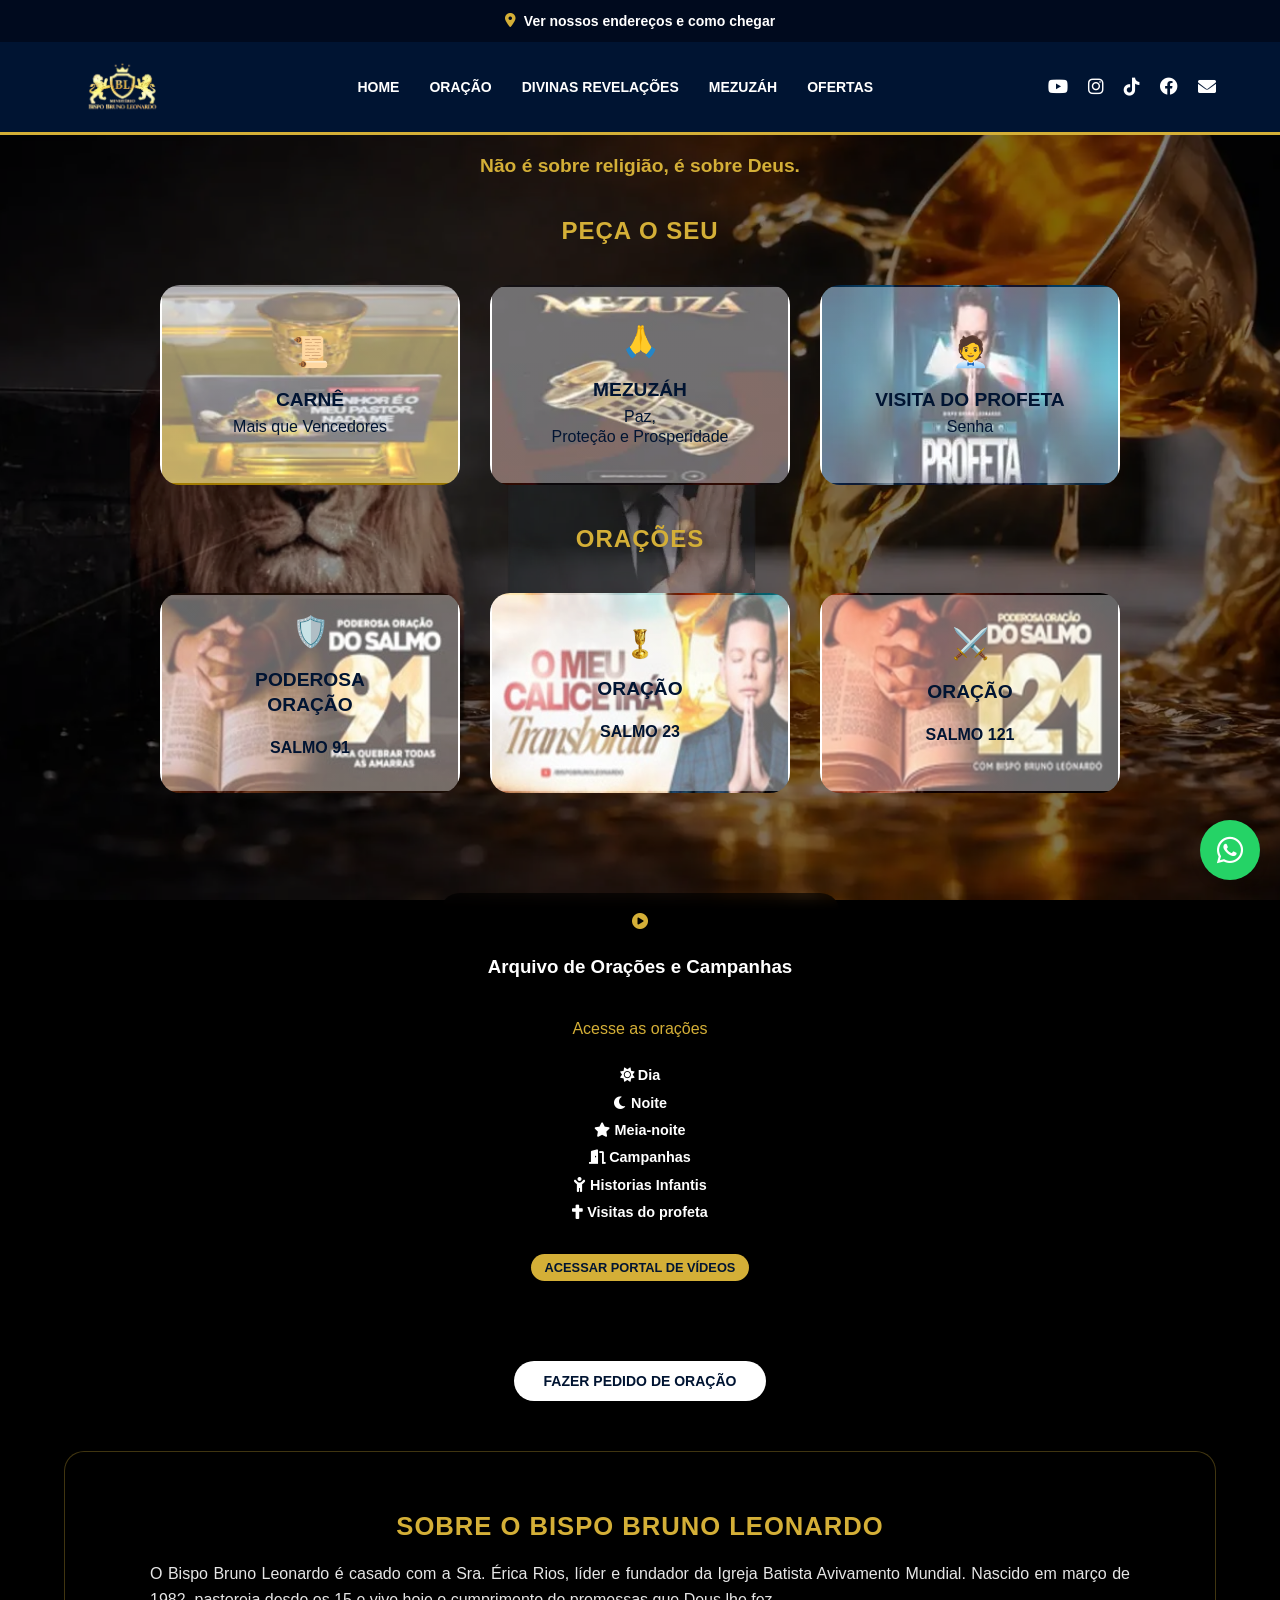
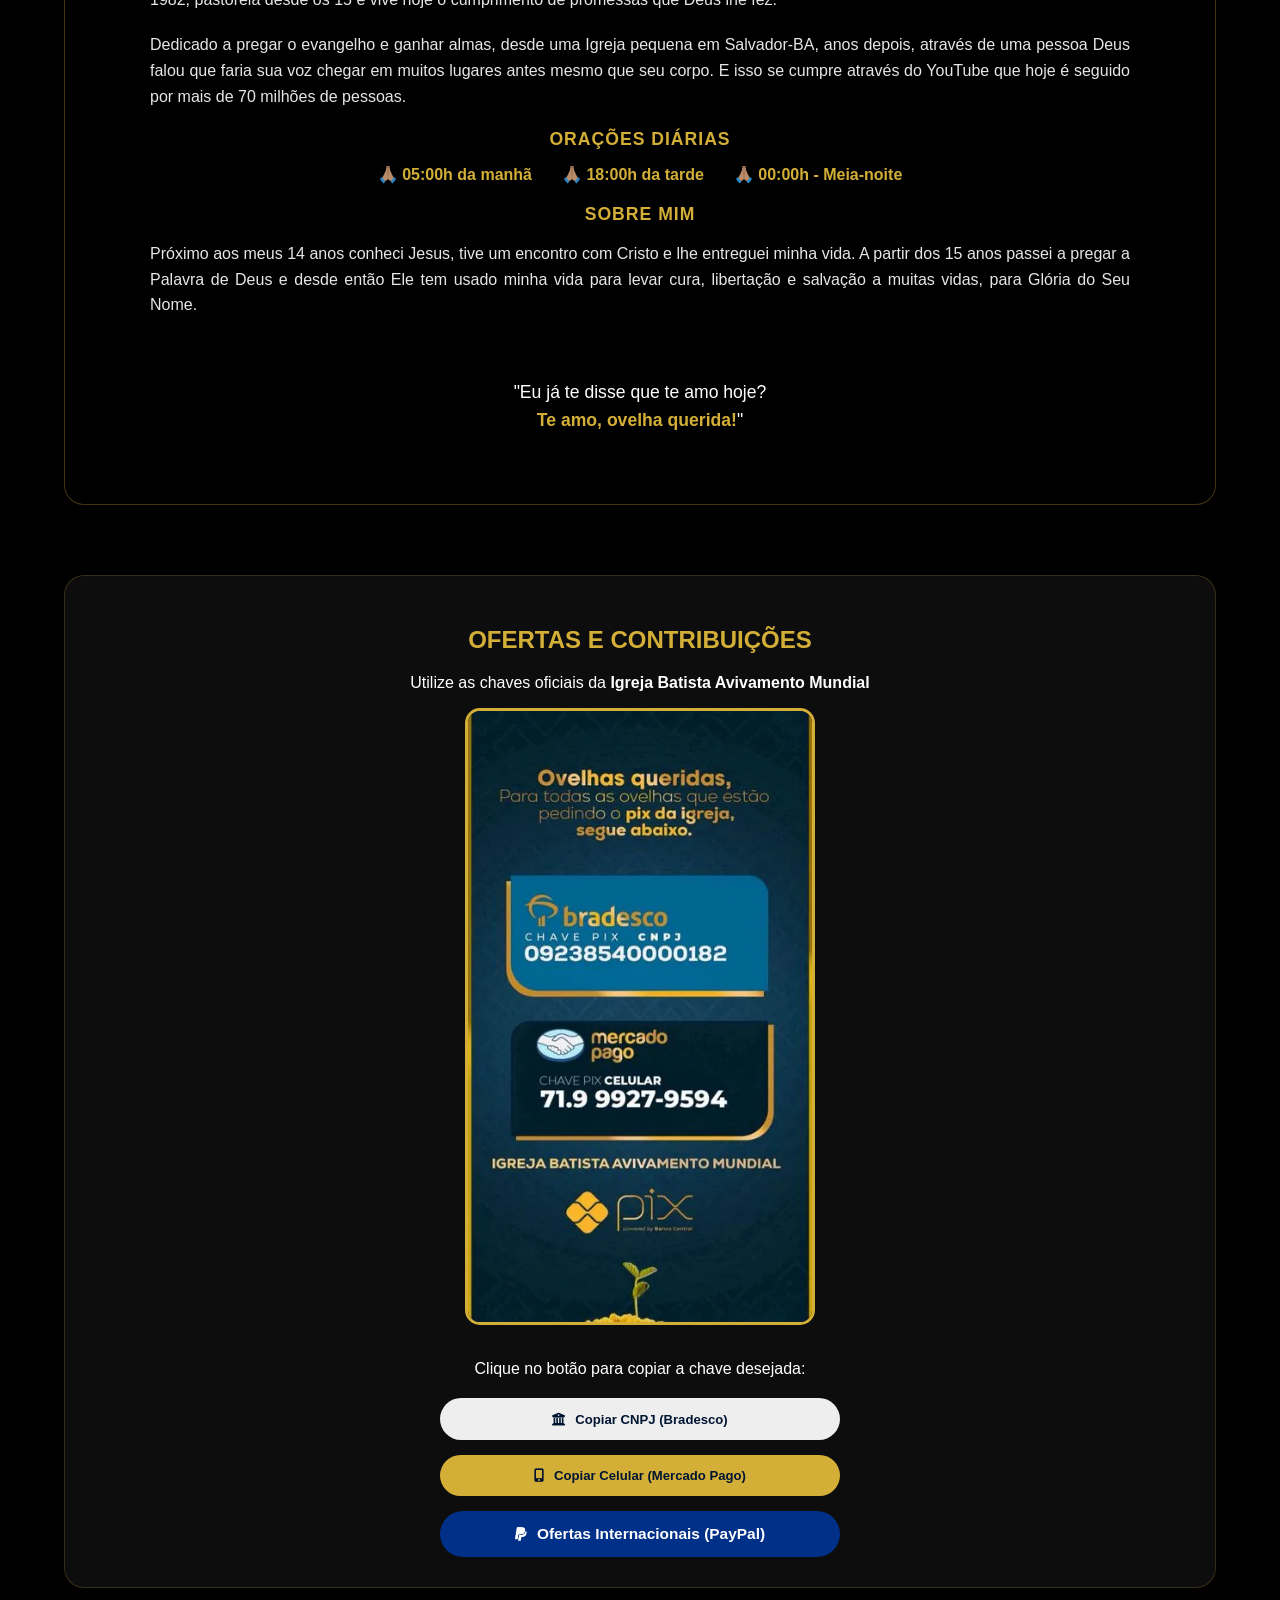
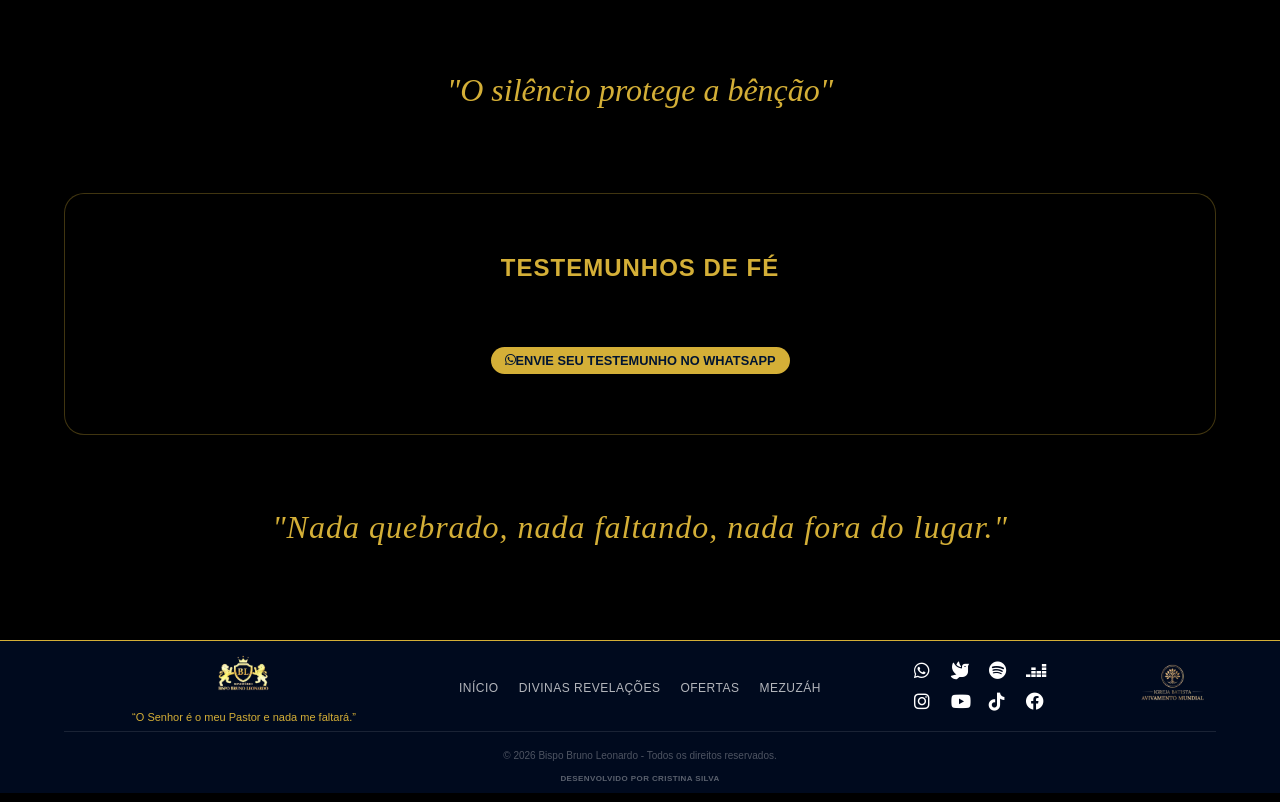
==== index.html @ 3fda7393 "Add files via upload" ====
<!DOCTYPE html>
<html lang="pt-br">

<head>
    <meta charset="UTF-8">
    <meta name="viewport" content="width=device-width, initial-scale=1.0">
    <title>Bispo Bruno Leonardo - Oficial</title>
    <link rel="stylesheet" href="https://cdnjs.cloudflare.com/ajax/libs/font-awesome/6.0.0/css/all.min.css">
    <link href="https://unpkg.com/aos@2.3.1/dist/aos.css" rel="stylesheet">
    <link rel="preload" href="assets/css/style.css" as="style">
    <link rel="stylesheet" href="assets/css/style.css">
    <link rel="stylesheet" href="assets/css/videos.css">
</head>

<body id="home">

    <img src="assets/img/personagens/bispo.webp" class="img-decorativa-1" fetchpriority="high"
        alt="Bispo Bruno Leonardo">
    <img src="assets/img/elements/leao.webp" class="img-decorativa-2" fetchpriority="high" alt="">

    <!-- Botão flutuante WhatsApp -->
    <a href="https://www.whatsapp.com/channel/0029VaEQqmN3QxS4B9lUTu3G" class="whatsapp-fixo" target="_blank"
        rel="noopener noreferrer" aria-label="Canal WhatsApp">
        <i class="fab fa-whatsapp"></i>
    </a>

    <div class="top-info-bar">
        <a href="sedes.html" class="link-sedes-mobile-only">
            <i class="fas fa-map-marker-alt" style="color: var(--dourado); margin-right: 8px;"></i>
            Ver nossos endereços e como chegar
        </a>
    </div>

    <header class="main-header">
        <div class="logo-container">
            <img src="assets/img/logo/logo.webp" alt="Logo Bispo Bruno Leonardo" class="logo">
        </div>
        <button class="menu-hamburger" aria-label="Abrir menu" onclick="toggleMenu()">
            <i class="fas fa-bars"></i>
        </button>

        <nav class="menu-topo" aria-label="Menu principal">
            <ul>
                <li><a href="#home">Home</a></li>
                <li><a href="https://www.youtube.com/@BispoBrunoLeonardo" target="_blank"
                        rel="noopener noreferrer">Oração</a></li>
                <li><a href="https://www.instagram.com/channel/AbYOYdaLseXoh32U/?igsh=MWFyNGV4aW5uZGgxdw=="
                        target="_blank" rel="noopener noreferrer">Divinas Revelações</a></li>
                <li><a href="https://osenhoremeupastor.com/" target="_blank" rel="noopener noreferrer">Mezuzáh</a></li>
                <li><a href="#pix">Ofertas</a></li>
            </ul>
        </nav>

        <aside class="redes-topo" aria-label="Redes sociais">
            <a href="https://www.youtube.com/@BispoBrunoLeonardo" target="_blank" rel="noopener noreferrer"
                title="YouTube"><i class="fab fa-youtube"></i></a>
            <a href="https://www.instagram.com/bispobrunoleonardo/" target="_blank" rel="noopener noreferrer"
                title="Instagram"><i class="fab fa-instagram"></i></a>
            <a href="https://www.tiktok.com/@bispobrunooriginal" target="_blank" rel="noopener noreferrer"
                title="TikTok"><i class="fab fa-tiktok"></i></a>
            <a href="https://www.facebook.com/bispobrunooficial" target="_blank" rel="noopener noreferrer"
                title="Facebook"><i class="fab fa-facebook"></i></a>
            <a href="mailto:contato@bispobrunoleonardo.com.br" title="E-mail"><i class="fas fa-envelope"></i></a>
        </aside>
    </header>

    <!-- OVERLAY DO MENU MOBILE -->
    <div class="menu-overlay" onclick="toggleMenu()"></div>

    <!-- MENU MOBILE -->
    <nav class="menu-mobile" aria-label="Menu mobile">
        <span class="fechar-menu" onclick="toggleMenu()">✕</span>

        <a href="#home" onclick="toggleMenu()">Home</a>
        <a href="https://www.youtube.com/@BispoBrunoLeonardo" onclick="toggleMenu()">Oração</a>
        <a href="https://www.instagram.com/channel/AbYOYdaLseXoh32U/?igsh=MWFyNGV4aW5uZGgxdw=="
            onclick="toggleMenu()">Divinas Revelações</a>
        <a href="https://osenhoremeupastor.com/" onclick="toggleMenu()">Mezuzáh</a>
        <a href="#pix" onclick="toggleMenu()">Ofertas</a>
    </nav>

    <main>


        <section class="hero-texto-principal">
            <p class="frase-missao">Não é sobre religião, é sobre Deus.</p>
        </section>


        <h2 class="titulo-secao" data-aos="fade-up">Peça o seu</h2>

        <section class="barra-recursos destaque-recursos">
            <a href="https://www.carnemaisquevencedores.com.br/" target="_blank" rel="noopener noreferrer"
                class="card-recurso card-carne" data-aos="fade-up" data-aos-delay="100">
                <span class="icon">📜</span>
                <div>
                    <h3 class="titulo-recurso">Carnê</h3>
                    <p>Mais que Vencedores</p>
                </div>
            </a>

            <a href="https://osenhoremeupastor.com/" target="_blank" rel="noopener noreferrer"
                class="card-recurso card-mezuzah" data-aos="fade-up" data-aos-delay="500">
                <span class="icon">🙏</span>
                <div>
                    <h3 class="titulo-recurso">Mezuzáh</h3>
                    <p>Paz, <br>Proteção e Prosperidade</p>
                </div>
            </a>

            <a href="#" id="card-profeta" data-status="breve"
                data-link="https://www.sympla.com.br/evento/visita-do-profeta-em-salvador-11jan/3261851"
                class="card-recurso card-profeta" data-aos="fade-up" data-aos-delay="500">
                <span class="icon">🧑‍💼</span>
                <div>
                    <h3 class="titulo-recurso">Visita do profeta</h3>
                    <p>Senha</p>
                </div>
            </a>

        </section>

        <h2 class="titulo-secao" data-aos="fade-up">Orações</h2>

        <section class="barra-recursos oracoes-recursos">
            <a href="https://youtu.be/uN27gloCbYs?si=KbqOpuJLhoFBpezr" target="_blank" rel="noopener noreferrer"
                class="card-recurso card-salmo" data-aos="fade-up" data-aos-delay="100">
                <span class="icon">🛡️</span>
                <div>
                    <h3 class="titulo-recurso">PODEROSA<br>ORAÇÃO</h3>
                    <h4 class="subtitulo-recurso">SALMO 91</h4>
                </div>
            </a>

            <a href="https://youtu.be/80fbdmLXxUk?si=WkNw3FQGO4FvY1aN" target="_blank" rel="noopener noreferrer"
                class="card-recurso card-salmo2" data-aos="fade-up" data-aos-delay="300">
                <span class="icon icon-calice"></span>
                <div>
                    <h3 class="titulo-recurso">ORAÇÃO</h3>
                    <h4 class="subtitulo-recurso">SALMO 23</h4>
                </div>
            </a>

            <a href="https://youtu.be/uKm18K1Z6A4?si=zD7F1UdUMrK9yrGS" target="_blank" rel="noopener noreferrer"
                class="card-recurso card-salmo3" data-aos="fade-up" data-aos-delay="500">
                <span class="icon">⚔️</span>
                <div>
                    <h3 class="titulo-recurso">ORAÇÃO</h3>
                    <h4 class="subtitulo-recurso">SALMO 121</h4>
                </div>
            </a>
        </section>

        <section class="chamada-videos">
            <div class="card-video-destaque">
                <i class="fas fa-play-circle"></i>
                <h3>Arquivo de Orações e Campanhas</h3>
                <p>Acesse as orações</p>
                <ul class="lista-oracoes-card">
                    <li><i class="fas fa-sun"></i> Dia </li>
                    <li><i class="fas fa-moon"></i> Noite</li>
                    <li><i class="fas fa-star"></i> Meia-noite</li>
                    <li><i class="fas fa-door-open"></i> Campanhas</li>
                    <li><i class="fas fa-child"></i> Historias Infantis</li>
                    <li><i class="fas fa-cross"></i> Visitas do profeta</li>
                </ul>

                <a href="videos.html" class="btn-acessar">Acessar Portal de Vídeos</a>
            </div>
        </section>

        <section class="pedido-oracao">
            <a href="oracao.html" class="btn-pedido">
                Fazer Pedido de Oração
            </a>
        </section>

        <section class="sobre-bispo">
            <div class="bloco-padrao">

                <h2 class="titulo-secao">Sobre o Bispo Bruno Leonardo</h2>

                <p>
                    O Bispo Bruno Leonardo é casado com a Sra. Érica Rios, líder e fundador
                    da Igreja Batista Avivamento Mundial. Nascido em março de 1982, pastoreia desde os 15
                    e vive hoje o cumprimento de promessas que Deus lhe fez.
                </p>

                <p>
                    Dedicado a pregar o evangelho e ganhar almas, desde uma Igreja pequena
                    em Salvador-BA, anos depois, através de uma pessoa Deus falou que faria
                    sua voz chegar em muitos lugares antes mesmo que seu corpo.
                    E isso se cumpre através do YouTube que hoje é seguido por mais de
                    70 milhões de pessoas. </p>

                <h3 class="subtitulo-secao">Orações Diárias</h3>

                <ul class="lista-oracoes">
                    <li>🙏🏽 05:00h da manhã</li>
                    <li>🙏🏽 18:00h da tarde</li>
                    <li>🙏🏽 00:00h - Meia-noite</li>
                </ul>

                <h3 class="subtitulo-secao">Sobre Mim</h3>

                <p>
                    Próximo aos meus 14 anos conheci Jesus, tive um encontro com Cristo e lhe entreguei minha vida.
                    A partir dos 15 anos passei a pregar a Palavra de Deus e desde então Ele tem usado minha vida para
                    levar cura, libertação e salvação a muitas
                    vidas, para Glória do Seu Nome.
                </p>

                <div class="frase-pastoral-simples">
                    "Eu já te disse que te amo hoje? <br>
                    <strong>Te amo, ovelha querida!</strong>"
                </div>

            </div>
        </section>

        <section id="pix" class="secao-pix-portal">
            <header class="pix-header">
                <h2>Ofertas e Contribuições</h2>
                <p>Utilize as chaves oficiais da <strong>Igreja Batista Avivamento Mundial</strong></p>
            </header>

            <figure class="img-pix-container">
                <img src="assets/img/informativos/chaves-pix.webp"
                    alt="Chaves Pix Oficiais da Igreja Batista Avivamento Mundial" class="img-pix">
            </figure>

            <div class="acoes-pix">
                <p class="instrucao">Clique no botão para copiar a chave desejada:</p>

                <div class="botoes-container">
                    <button class="btn-pix" data-chave="09238540000182">
                        <i class="fas fa-university"></i> Copiar CNPJ (Bradesco)
                    </button>

                    <button class="btn-pix gold" data-chave="71999279594">
                        <i class="fas fa-mobile-alt"></i> Copiar Celular (Mercado Pago)
                    </button>


                    <a href="https://www.paypal.com/cgi-bin/webscr?cmd=_s-xclick&hosted_button_id=J8RDYACX42DFE&source=url"
                        target="_blank" rel="noopener noreferrer" class="btn-pix paypal">
                        <i class="fab fa-paypal"></i> Ofertas Internacionais (PayPal)
                    </a>
                </div>
            </div>
        </section>

        <div class="frase-reflexao">
            <p>"O silêncio protege a bênção"</p>
        </div>

        <section class="testemunhos-section">
            <div class="testemunhos-container">
                <h2 class="titulo-secao" style="color: #D4AF37; margin-bottom: 30px;">Testemunhos de Fé</h2>

                <div class="btn-container-testemunho">
                    <a href="https://wa.me/5571999279594" target="_blank" rel="noopener noreferrer"
                        class="btn-acessar"><i class="fab fa-whatsapp"></i>
                        Envie seu Testemunho no WhatsApp
                    </a>
                </div>
            </div>
        </section>

    </main>

    <section class="frase-selamento">
        <div class="container-lema">
            <p>"Nada quebrado, nada faltando, nada fora do lugar."</p>
        </div>
    </section>

    <footer class="main-footer">
        <div class="footer-content">
            <div class="footer-logo">
                <img src="assets/img/logo/logo.webp" alt="Logo Bispo Bruno Leonardo">
                <p>“O Senhor é o meu Pastor e nada me faltará.”</p>
            </div>

            <nav class="footer-links" aria-label="Links de navegação">
                <h4>Navegação</h4>
                <ul>
                    <li><a href="#home">Início</a></li>
                    <li><a href="https://www.instagram.com/channel/AbYOYdaLseXoh32U/?igsh=MWFyNGV4aW5uZGgxdw=="
                            target="_blank" rel="noopener noreferrer">Divinas Revelações</a></li>
                    <li><a href="#pix">Ofertas</a></li>
                    <li><a href="https://osenhoremeupastor.com/" target="_blank" rel="noopener noreferrer">Mezuzáh</a>
                    </li>
                </ul>
            </nav>

            <aside class="footer-social" aria-label="Redes oficiais">
                <div class="social-icons">
                    <a href="https://www.whatsapp.com/channel/0029VaEQqmN3QxS4B9lUTu3G" target="_blank"
                        rel="noopener noreferrer"><i class="fab fa-whatsapp"></i></a>
                    <a href="https://www.instagram.com/channel/AbYOYdaLseXoh32U/?igsh=MWFyNGV4aW5uZGgxdw%3D%3D"
                        target="_blank" rel="noopener noreferrer"><i class="fas fa-dove"></i></a>
                    <a href="https://open.spotify.com/intl-pt/album/5lkcveFczKEisKflzeGx9W" target="_blank"
                        rel="noopener noreferrer"><i class="fab fa-spotify"></i></a>
                    <a href="https://www.deezer.com/br/album/169218122" target="_blank" rel="noopener noreferrer"><i
                            class="fab fa-deezer"></i></a>
                    <a href="https://www.instagram.com/bispobrunoleonardo/" target="_blank" rel="noopener noreferrer"><i
                            class="fab fa-instagram"></i></a>
                    <a href="https://www.youtube.com/@BispoBrunoLeonardo" target="_blank" rel="noopener noreferrer"><i
                            class="fab fa-youtube"></i></a>
                    <a href="https://www.tiktok.com/@bispobrunooriginal" target="_blank" rel="noopener noreferrer"><i
                            class="fab fa-tiktok"></i></a>
                    <a href="https://www.facebook.com/bispobrunooficial" target="_blank" rel="noopener noreferrer"><i
                            class="fab fa-facebook"></i></a>
                </div>
                <div class="footer-logo-igreja">
                    <img src="assets/img/logo/logo-igreja.webp" alt="Logo da Igreja">
                </div>
            </aside>
        </div>

        <div class="footer-bottom">
            <p>© 2026 Bispo Bruno Leonardo - Todos os direitos reservados.</p>
            <a href="https://wa.me/5512997205724?text=Olá%20Cristina,%20vi%20o%20seu%20trabalho%20no%20site%20do%20Bispo%20Bruno%20e%20gostaria%20de%20fazer%20um%20orçamento."
                class="assinatura-dev" target="_blank" rel="noopener noreferrer">
                Desenvolvido por Cristina Silva
            </a>
        </div>
    </footer>

    <script src="assets/js/script.js"></script>
    <script src="https://unpkg.com/aos@2.3.1/dist/aos.js"></script>
    <script>
        AOS.init({
            duration: 1000, // Velocidade da animação (1 segundo)
            once: true,     // Anima apenas a primeira vez que passas com o scroll
            offset: 200    // Começa a animação 200px antes do elemento aparecer
        });
    </script>
    <script>
        document.getElementById('card-profeta').addEventListener('click', function (e) {
            const status = this.getAttribute('data-status');
            const linkReal = this.getAttribute('data-link');

            if (status === "breve") {
                e.preventDefault(); // Bloqueia o link
                alert("Esta função estará disponível em breve!");
            } else {
                // Se estiver ativo, ele envia para o link do Sympla
                this.href = linkReal;
                this.target = "_blank";
            }
        });
    </script>
</body>

</html>
---- assets/css/style.css ----
/* ================
   1. RESET
   ================ */
*,
*::before,
*::after {
    box-sizing: border-box;
}

html,
body {
    width: 100%;
    overflow-x: hidden;
    margin: 0;
    padding: 0;
}

/* ================
   2. VARIÁVEIS
   ================ */

:root {
    --azul: #001432;
    --dourado: #D4AF37;
    --branco: #ffffff;
    --bg-transparente: rgba(255, 255, 255, 0.15);
}

/* ================
   3. BASE GLOBAL
   ================ */

body {
    font-family: 'Segoe UI', Tahoma, Geneva, Verdana, sans-serif;
    color: var(--branco);
    scroll-behavior: smooth;
    background-color: #000;
    position: relative;
}

body::before {
    content: "";
    position: fixed;
    inset: 0;

    background-image: linear-gradient(rgba(0, 0, 0, 0.5), rgba(0, 0, 0, 0.5)), url("../img/backgrounds/fundo-calicev.webp");
    background-repeat: no-repeat;
    background-size: cover;
    background-position: center;

    z-index: -2;
}


body>* {
    position: relative;
    z-index: 1;
}

/* ========================================
   4. COMPONENTES REUTILIZÁVEIS
======================================== */

/* Títulos */
.titulo-secao {
    text-align: center;
    margin: 60px 0 25px;
    font-size: 2rem;
    text-transform: uppercase;
    letter-spacing: 1px;
    color: var(--dourado);
    font-weight: bold;
}

.subtitulo-secao {
    color: var(--dourado);
    margin: 20px 0 10px;
    text-transform: uppercase;
    font-size: 1.1rem;
    letter-spacing: 1px;
    font-weight: bold;
}

/* Botões */
.btn-acessar {
    text-decoration: none !important;
    /* Remove o traço padrão de links */
    display: inline-block;
    background-color: var(--branco);
    /* Cor de fundo para parecer um botão */
    color: var(--azul);
    /* Cor do texto */
    padding: 12px 25px;
    border-radius: 50px;
    font-weight: bold;
    text-transform: uppercase;
    font-size: 14px;
    transition: 0.3s ease;
}

.btn-acessar:hover {
    background-color: var(--dourado);
    color: var(--branco);
    text-decoration: none !important;
    /* Garante que não apareça o traço no hover */
}

.btn-pedido {
    display: inline-block;
    background-color: var(--branco);
    color: var(--azul);
    padding: 12px 30px;
    border-radius: 50px;
    /* MUDANÇA: margin-top zero para o botão subir dentro da caixa */
    margin-top: 0;
    text-decoration: none;
    font-weight: bold;
    font-size: 14px;
    text-transform: uppercase;
    box-shadow: 0 4px 15px rgba(0, 0, 0, 0.3);
    transition: 0.3s;
}

.btn-pedido:hover {
    background-color: var(--dourado);
    color: white;
}


/* Blocos padrão */

.bloco-padrao {
    margin: 40px 5%;
    padding: 60px 5%;
    border-radius: 20px;
    box-sizing: border-box;
    padding-bottom: 20px !important;

    /* VISUAL */
    background: rgba(0, 0, 0, 0.7);
    backdrop-filter: blur(10px);
    -webkit-backdrop-filter: blur(10px);
    border: 1px solid rgba(212, 175, 55, 0.3);
    text-align: center;
}

.bloco-padrao p {
    font-size: 1rem;
    line-height: 1.6;
    color: rgba(255, 255, 255, 0.9);
    margin-bottom: 20px;
    max-width: 800px;
    margin-left: auto;
    margin-right: auto;
    text-align: justify;
    padding: 0 10px;
}

.bloco-padrao h2,
.bloco-padrao h3 {
    text-align: center;
    margin-bottom: 15px;
}


/* ==========================================================================
   4.1 COMPONENTES – CARDS
   ========================================================================== */


/* BASE DO CARD */

.card-recurso {
    background: var(--branco);
    padding: 20px;
    border-radius: 20px;
    display: flex;
    flex-direction: column;
    align-items: center;
    justify-content: center;
    text-align: center;
    gap: 8px;
    text-decoration: none;
    color: var(--azul);
    box-shadow: none;
    transition: transform 0.4s ease, box-shadow 0.4s ease, border-color 0.4s ease;
    will-change: transform;
    width: 100%;
    max-width: 300px;
    aspect-ratio: 6 /4;
    height: auto;
    background-size: cover;
    background-repeat: no-repeat;
    background-position: center;
    box-sizing: border-box;
    overflow: hidden;
    border: 2px solid transparent;
    outline: none;


}

.card-video-destaque {
    width: 100%;
    max-width: 400px;
    aspect-ratio: 6 / 4;
    display: flex;
    flex-direction: column;
    justify-content: center;
    align-items: center;
    text-align: center;

    border-radius: 20px;
    padding: 30px;
    gap: 15px;

    background: rgba(0, 0, 0, 0.6);
    /* fundo escuro padrão */
    backdrop-filter: blur(6px);
    /* efeito vidro opcional */

    color: #ffffff;
    transition: 0.4s ease;

}


/* ELEMENTOS INTERNOS */

.card-recurso h3,
.card-recurso p,
.card-recurso span {
    color: inherit;
    margin: 4px 0;
    line-height: 1.3;
}

.card-recurso h3 {
    font-size: 1.2rem;
    text-transform: uppercase;
}

.card-recurso .icon {
    font-size: 30px;
    margin-bottom: 5px;
    display: block;
    transition: 0.3s;
}

/* Ícone Cálice personalizado */
.card-recurso .icon-calice {
    display: inline-block;
    width: 32px;
    height: 32px;
    background-image: url("../img/elements/calice-emoji.webp");
    background-size: contain;
    background-repeat: no-repeat;
    background-position: center;
}

/* ESTADO */

.card-recurso:hover {
    transform: translateY(-12px) scale(1.02);
    box-shadow: 0 15px 30px rgba(0, 0, 0, 0.5);
    color: #ffffff !important;
    border-color: var(--dourado) !important;

}

.card-recurso:hover .icon {
    transform: scale(1.2);
    filter: drop-shadow(0 0 8px var(--dourado));
}

.card-video-destaque:hover {
    transform: translateY(-10px);
    box-shadow: 0 15px 30px rgba(0, 0, 0, 0.5);

    background-image:
        linear-gradient(rgba(0, 20, 50, 0.8), rgba(0, 20, 50, 0.8)),
        url("../img/backgrounds/fundo-video.webp");

    color: #fff;
}

/* MODIFICADORES (VARIAÇÕES DO CARD) */

.card-carne {
    background-image: linear-gradient(rgba(255, 255, 255, 0.4), rgba(255, 255, 255, 0.4)),
        url('../img/backgrounds/fundo-carne.webp');
}

.card-mezuzah {
    background-image: linear-gradient(rgba(255, 255, 255, 0.4), rgba(255, 255, 255, 0.4)),
        url('../img/backgrounds/fundo-mezuzah.webp');
}

.card-profeta {
    background-image: linear-gradient(rgba(255, 255, 255, 0.4), rgba(255, 255, 255, 0.4)),
        url('../img/backgrounds/fundo-profeta.webp');
}

.card-salmo {
    background-image: linear-gradient(rgba(255, 255, 255, 0.4), rgba(255, 255, 255, 0.4)),
        url('../img/backgrounds/fundo-salmo.webp');
}

.card-salmo2 {
    background-image: linear-gradient(rgba(255, 255, 255, 0.4), rgba(255, 255, 255, 0.4)), url('../img/backgrounds/fundo-salmo2.webp');
}

.card-salmo3 {
    background-image: linear-gradient(rgba(255, 255, 255, 0.4), rgba(255, 255, 255, 0.4)), url('../img/backgrounds/fundo-salmo3.webp');
}

/* MODIFICADORES NO HOVER */

/* Troca de fundo para Azul Escuro no Hover (Mantendo seu efeito) */
.card-carne:hover {
    background-image: linear-gradient(rgba(0, 20, 50, 0.8), rgba(0, 20, 50, 0.8)),
        url('../img/backgrounds/fundo-carne.webp');
}

.card-mezuzah:hover {
    background-image: linear-gradient(rgba(0, 20, 50, 0.8), rgba(0, 20, 50, 0.8)),
        url('../img/backgrounds/fundo-mezuzah.webp');
}

.card-profeta:hover {
    background-image: linear-gradient(rgba(0, 20, 50, 0.8), rgba(0, 20, 50, 0.8)),
        url('../img/backgrounds/fundo-profeta.webp');
}

.card-salmo:hover {
    background-image: linear-gradient(rgba(0, 20, 50, 0.8), rgba(0, 20, 50, 0.8)),
        url('../img/backgrounds/fundo-salmo.webp');
}

.card-salmo2:hover {
    background-image: linear-gradient(rgba(0, 20, 50, 0.8), rgba(0, 20, 50, 0.8)),
        url('../img/backgrounds/fundo-salmo2.webp');
}

.card-salmo3:hover {
    background-image: linear-gradient(rgba(0, 20, 50, 0.8), rgba(0, 20, 50, 0.8)),
        url('../img/backgrounds/fundo-salmo3.webp');
}


/* ========================
   5.SEÇÕES
   ======================== */

/* ========================
   5.1 HEADER
   ======================== */

.main-header {
    background-color: var(--azul);
    display: flex;
    flex-direction: column;
    /* coluna no mobile */
    align-items: center;
    gap: 12px;
    padding: 15px;
    border-bottom: 3px solid var(--dourado);
    position: sticky;
    top: 0;
    z-index: 1000;
    width: 100%;
}

.top-info-bar {
    background-color: #000A1E !important;
    padding: 8px 5%;
    display: flex;
    flex-direction: column;
    /* Mobile primeiro */
    align-items: center;
    width: 100%;
}

.info-item {
    display: flex;
    align-items: center;
    /* Alinha ícone e texto na mesma linha */
    justify-content: center;
    width: 100%;
    margin: 0 !important;
}

.info-item i {
    color: #D4AF37;
    margin-right: 8px;
    font-size: 14px;
    flex-shrink: 0;
}


/* Estilo dos links de endereço */
.map-link {
    color: var(--branco);
    text-decoration: none;
    transition: color 0.3s;
}

.map-link:hover {
    color: var(--dourado);
    text-decoration: underline;
}

/* ================= MENU HAMBURGER ================= */

.menu-hamburger {
    display: block;
    font-size: 26px;
    color: var(--branco);
    cursor: pointer;
    padding: 6px 12px;
    border: 1px solid var(--dourado);
    border-radius: 6px;
    background: none;
    outline: none;
}

/* Esconde o menu padrão no mobile */
.menu-topo {
    position: absolute;
    top: 100%;
    left: 0;
    width: 100%;
    background: var(--branco);
    display: none;
    flex-direction: column;
    padding: 20px 0;
    box-shadow: 0 8px 20px rgba(0, 0, 0, 0.1);
}

/* Quando ativo */
.menu-topo.ativo {
    display: flex;
}

.menu-topo ul {
    display: flex;
    flex-direction: column;
    justify-content: center;
    gap: 15px;
    list-style: none;
    /* remove os pontinhos */
    margin: 0;
    padding: 0;
}


/* Corrigido para garantir visibilidade do menu no fundo escuro */
.menu-topo ul li a {
    color: var(--branco) !important;
    text-decoration: none;
    font-weight: bold;
    font-size: 14px;
    text-transform: uppercase;
    transition: 0.3s;
}

.menu-topo ul li a:hover {
    color: var(--dourado) !important;
}



/* Menu Mobile */

.menu-mobile {
    position: fixed;
    top: 0;
    left: -260px;
    width: 260px;
    height: auto;
    max-height: 80vh;
    border-bottom-right-radius: 12px;
    background: var(--azul);
    display: flex;
    flex-direction: column;
    padding: 30px 20px;
    gap: 20px;
    transition: left 0.4s ease;
    z-index: 2000;
}

.menu-mobile a {
    color: var(--branco);
    text-decoration: none;
    font-size: 18px;
    line-height: 2;

}

.menu-mobile.ativo {
    left: 0;
}

.menu-overlay {
    position: fixed;
    inset: 0;
    background: rgba(0, 0, 0, 0.5);
    opacity: 0;
    visibility: hidden;
    transition: 0.3s ease;
    z-index: 1500;
    pointer-events: none;
}

.menu-overlay.ativo {
    opacity: 1;
    visibility: visible;
    pointer-events: auto;
}

/* Redes Sociais do Topo */
.logo-container {
    text-align: center;
}

.redes-topo {
    display: flex;
    gap: 32px;

}


.redes-topo a {
    color: var(--branco) !important;
    font-size: 18px;
    transition: 0.3s;
    text-decoration: none;
}

.redes-topo a:hover {
    color: var(--dourado) !important;
    transform: scale(1.2);
}

.redes-topo i {
    font-size: 30px;
    /* aumenta tamanho */
    color: #ffffff;
    /* ajuste se precisar */
    transition: 0.3s ease;
}

.frase-missao {
    text-align: center;
    font-size: 1.2rem;
    margin-top: 20px;
    color: var(--dourado);
    font-weight: bold;
}


.logo {
    height: 80px;
    width: auto;
    display: block;
}

/* ========================
   5.2 HERO
   ======================== */

.hero-portal {
    min-height: 70vh;
    display: flex;
    justify-content: center;
    align-items: center;
    padding: 80px 5% 20px;
}

/* ========================
   5.3 BARRA DE RECURSOS
   ======================== */

.barra-recursos {
    display: flex;
    flex-direction: column;
    /* Mobile primeiro */
    align-items: center;
    gap: 20px;
    margin: 40px auto;
    padding: 0 15px;
    width: 100%;
}

/* ========================
   5.4 VÍDEOS
   ======================== */

.chamada-videos {
    display: flex;
    justify-content: center;
    align-items: center;
    padding: 60px 5%;
}

.chamada-videos .card-video-destaque {
    justify-content: flex-start;
    /* tira centralização vertical */
    gap: 8px;
    /* diminui espaço interno */
    padding-top: 20px;
    padding-bottom: 20px;
}

.card-video-destaque .lista-oracoes-card {
    list-style: none;
    padding: 0;
    margin: 5px 0 10px;
    display: flex;
    flex-direction: column;
    align-items: center;
    gap: 10px;
}

.card-video-destaque .lista-oracoes-card li {
    font-weight: bold;
    font-size: 0.9rem;
    color: var(--branco);
    line-height: 1.2;
}

.card-video-destaque i.fas.fa-play-circle {
    color: var(--dourado) !important;
}

.card-video-destaque p {
    color: var(--dourado) !important;
}



/* ========================
   5.5 ORAÇÃO
   ======================== */

.pedido-oracao {
    display: flex;
    justify-content: center;
    padding-bottom: 10px;
}

.oracao {
    width: 100%;
    max-width: 500px;
    display: flex;
    flex-direction: column;
    align-items: center;
    gap: 15px;
    background: rgba(255, 255, 255, 0.08);
    padding: 20px;
    border-radius: 20px;
    backdrop-filter: blur(5px);
    -webkit-backdrop-filter: blur(5px);
}

.lista-oracoes {
    list-style: none;
    padding: 0;
    margin: 10px 0 20px;
    display: flex;
    flex-direction: column;
    /* No celular fica um embaixo do outro */
    align-items: center;
    /* Centraliza os itens */
    gap: 15px;
}

.lista-oracoes li {
    font-weight: bold;
    font-size: 1rem;
    /* Aumentei levemente para ler melhor */
    color: var(--dourado);
    display: flex;
    align-items: center;
    gap: 8px;
    /* Espaço entre o emoji 🙏🏽 e o texto */
}


/* ========================
   5.6 SOBRE
   ======================== */

.sobre-bispo {

    padding: 0 0 10px 0 !important;
    background: transparent !important;
}

.sobre-bispo .titulo-secao {
    font-size: 1.6rem;
    margin-top: 0;
    margin-bottom: 20px;
    color: var(--dourado);
}


.frase-pastoral-simples {
    text-align: center;
    color: var(--branco);
    /* Ajuste a cor se desejar */
    font-size: 1.1rem;
    line-height: 1.6;
    margin: 30px auto 10px auto;
    padding: 0 20px;
    max-width: 400px;
}

.frase-pastoral-simples strong {
    color: var(--dourado);
}

/*========================================
   5.6.1 FRASE REFLEXÃO - AJUSTE FINAL
======================================== */

.frase-reflexao {
    width: 100%;
    display: flex;
    justify-content: center;
    align-items: center;
    padding-bottom: 30px;
    margin: 0 !important;
    clear: both;
}

.frase-reflexao p {
    font-family: 'Georgia', serif;
    font-style: italic;
    font-size: clamp(1.4rem, 5vw, 2.2rem);
    color: var(--dourado) !important;
    text-shadow: 2px 2px 12px rgba(0, 0, 0, 1);

    text-align: center;
    margin: 0 auto !important;
    max-width: 900px;
    line-height: 1.4;
    width: 90%;
}


/* ========================
   5.7 PIX
   ======================== */

.secao-pix-portal {
    padding: 60px 5%;
    background: rgba(255, 255, 255, 0.05);
    backdrop-filter: blur(10px);
    text-align: center;
    border-radius: 20px;
    margin: 40px 5%;
    border: 1px solid rgba(212, 175, 55, 0.2);
}

.pix-header h2 {
    color: var(--dourado);
    text-transform: uppercase;

}

.img-pix {
    width: 100%;
    max-width: 300px;
    border-radius: 15px;
    border: 3px solid var(--dourado);
    margin-bottom: 15px;
}

.botoes-container {
    display: flex;
    flex-direction: column;
    gap: 15px;
    align-items: center;
    margin-top: 20px;
}

.btn-pix {
    width: 100%;
    max-width: 400px;
    padding: 15px;
    border-radius: 50px;
    border: none;
    font-weight: bold;
    cursor: pointer;
    transition: 0.3s;
    display: flex;
    align-items: center;
    justify-content: center;
    gap: 10px;
    text-decoration: none;
}

.btn-pix {
    background: #eee;
    color: var(--azul);
}

.btn-pix.gold {
    background: var(--dourado);
    color: var(--azul);
}

.btn-pix.paypal {
    background: #003087;
    color: #ffffff;
    text-decoration: none;
    display: flex;
}

.btn-pix.sucesso {
    background: #28a745 !important;
    color: white !important;
}

/* EFEITO HOVER GERAL PARA OS BOTÕES PIX */
.btn-pix {
    transition: all 0.3s ease !important;
    /* Suaviza a troca de cor e movimento */
}

.btn-pix:hover {
    background-color: var(--azul) !important;
    color: var(--branco) !important;
    transform: translateY(-3px);
    border: 1px solid var(--dourado) !important;
    box-shadow: 0 10px 20px rgba(212, 175, 55, 0.4);
}

/* Hover no botão Dourado (Fica mais brilhante ou inverte) */
.btn-pix.gold:hover {
    background-color: var(--azul) !important;
    color: var(--branco) !important;
    border: 1px solid var(--dourado) !important;
    box-shadow: 0 10px 20px rgba(212, 175, 55, 0.4);
}

.btn-pix.paypal:hover {
    background-color: #0045c4 !important;
    /* Um azul PayPal mais vivo */
    transform: translateY(-3px);
    border: 1px solid var(--dourado) !important;
    box-shadow: 0 10px 20px rgba(212, 175, 55, 0.4);
}

/* Efeito de "Clique" (Active) para todos */
.btn-pix:active {
    transform: translateY(-1px);
}

/* ========================
   5.8 TESTEMUNHOS
   ======================== */

.testemunhos-section {
    clear: both;
    padding: 40px 0 !important;
    /* Espaço entre as seções */
    background: transparent !important;
}

.testemunhos-container {
    background: rgba(0, 0, 0, 0.7) !important;
    backdrop-filter: blur(10px);
    -webkit-backdrop-filter: blur(10px);
    border: 1px solid rgba(212, 175, 55, 0.3) !important;
    border-radius: 20px !important;

    /* Largura igual ao PIX */
    margin: 40px 5% !important;
    padding: 60px 5% !important;
    width: auto !important;
    box-sizing: border-box !important;

    /* Organiza o Título e o Botão em coluna */
    display: flex !important;
    flex-direction: column !important;
    /* Faz um ficar embaixo do outro */
    align-items: center !important;
    /* Centraliza horizontalmente */
    justify-content: center !important;
    text-align: center;
}

/* Ajuste opcional para o título não ficar colado no botão */
.testemunhos-container .titulo-secao {
    margin-top: 0 !important;
    margin-bottom: 25px !important;
}

/* Centralização do botão de testemunho */
.btn-container-testemunho {
    width: 100%;
    display: flex;
    justify-content: center;
    margin-top: 30px;
}

/* Efeito para o botão Acessar dentro da seção de Testemunhos */
.btn-container-testemunho .btn-acessar:hover {
    background-color: var(--dourado) !important;
    color: var(--branco) !important;
    transform: translateY(-3px);
    box-shadow: 0 8px 15px rgba(212, 175, 55, 0.3);
}

/* ----------------------------------------
   5.8.1 SEÇÃO LEMA
---------------------------------------- */

.container-lema {
    text-align: center;
    padding: 40px 20px 20px 20px;
}

.container-lema p {
    max-width: 750px;
    margin: 0 auto;
    color: var(--dourado) !important;
    font-style: italic;
    line-height: 1.6;
    font-weight: 500;
    font-size: clamp(1.5rem, 6vw, 3rem);
    font-family: 'Georgia', serif;
}

/* ========================
   5.9 FOOTER
   ======================== */

.main-footer {
    background: #000a1e !important;
    /* Cor sólida para evitar transparências no final */
    padding: 10px 5% !important;
    /* Reduzido de 20px para 10px */
    margin-top: 50px;
    border-top: 1px solid var(--dourado);
    width: 100%;
}

.footer-logo img {
    height: 45px;
}

.footer-logo p {
    font-size: 11px;
    color: var(--dourado);
    margin: 5px 0 0;
}

/* Navegação em linha */
.footer-links h4 {
    display: none;
}

.footer-links ul {
    padding: 0;
    list-style: none;
    display: flex;
    justify-content: center;
    gap: 15px;
    margin: 0;
}

.footer-links a {
    color: rgba(255, 255, 255, 0.7);
    text-decoration: none;
    font-size: 13px;
    transition: 0.3s;
}

.footer-links a:hover {
    color: var(--dourado);
}

/* Redes Sociais 4x4 */
.footer-social h4 {
    display: none;
}

.social-icons {
    display: grid;
    grid-template-columns: repeat(4, 1fr);
    gap: 10px;
    width: 140px;
    margin: 0 auto;
}

.social-icons a {
    color: var(--branco);
    font-size: 18px;
    transition: 0.3s;
}

/* Cores das Redes no Hover */
.social-icons a:hover .fa-whatsapp {
    color: #25D366;
}

.social-icons a:hover .fa-youtube {
    color: #FF0000;
}

.social-icons a:hover .fa-tiktok {
    color: #362b2b;
}

.social-icons a:hover .fa-instagram {
    color: #E1306C;
}

.social-icons a:hover .fa-facebook {
    color: #1877F2;
}

.social-icons a:hover .fa-spotify {
    color: #1DB954;
}

.social-icons a:hover .fa-deezer {
    color: #ef5464;
}

.footer-bottom {
    text-align: center;
    margin-top: 15px;
    padding-top: 10px;
    border-top: 1px solid rgba(255, 255, 255, 0.1);
    font-size: 10px;
    color: #ffffff4d;
}

.footer-social {
    display: flex;
    align-items: center;
    justify-content: flex-end;
    gap: 18px;
}

/* Logo da igreja no rodapé */
.footer-logo-igreja img {
    height: 75px;
}


.assinatura-dev {
    display: inline-block;
    margin-top: 4px;
    font-size: 8px;
    /* menor */
    letter-spacing: 0.4px;
    /* menos espaçado */
    text-transform: uppercase;
    text-decoration: none;
    color: var(--branco);
    opacity: 0.35;
    font-weight: 600;
    /* mais leve que bold */
    line-height: 0.95;
    transition: all 0.3s ease;
}


.assinatura-dev:hover {
    opacity: 0.7;
    /* Revela a assinatura ao passar o mouse */
    color: var(--dourado) !important;
    transform: scale(1.05);
    /* Leve destaque visual */
}

/* Garante que o link não mude de cor após ser clicado */
.assinatura-dev:visited {
    color: var(--branco) !important;
}



/* ========================
    6 ELEMENTOS FLUTUANTES
   ======================== */

.whatsapp-fixo {
    position: fixed;
    bottom: 20px;
    right: 20px;
    background-color: #25D366;
    color: white;
    width: 60px;
    height: 60px;
    border-radius: 50px;
    display: flex;
    justify-content: center;
    align-items: center;
    font-size: 30px;
    box-shadow: 0 4px 10px rgba(0, 0, 0, 0.3);
    z-index: 9999;
    transition: 0.3s;
    text-decoration: none;
}

.whatsapp-fixo:hover {
    transform: scale(1.1);
    color: white;
}

/* ========================================
   7. RESPONSIVIDADE (COMPLETO)
======================================== */

/* ----------------------------------------
   7.1 MOBILE FIRST – IMAGENS DECORATIVAS
---------------------------------------- */
.img-decorativa-1,
.img-decorativa-2 {
    position: fixed;
    z-index: -1;
    pointer-events: none;
    left: 50%;
    transform: translateX(-50%);
    opacity: 0.6;
    filter: grayscale(20%);
    will-change: transform;
    backface-visibility: hidden;
    -webkit-backface-visibility: hidden;
}

/* EM CIMA */
.img-decorativa-2 {
    top: 60px;
    width: 300px;
    height: auto;
    animation: respirar 6s ease-in-out infinite;
    transform-origin: center;
    z-index: -1;
}

/* Animação de respiração suave */
@keyframes respirar {
    0% {
        transform: translate(-50%) scale(1);
    }

    50% {
        transform: translate(-50%) scale(1.05);
    }

    100% {
        transform: translate(-50%) scale(1);
    }
}

/* NO MEIO */
.img-decorativa-1 {
    top: 70%;
    transform: translate(-50%, -50%);
    width: 400px;
    height: auto;
}

/* Animação exclusiva para o Leão fixo na esquerda */
@keyframes respirar-canto {

    0%,
    100% {
        transform: translateY(-50%) scale(1);
    }

    50% {
        transform: translateY(-50%) scale(1.05);
    }
}

/* ----------------------------------------
   7.2 AJUSTES ESPECÍFICOS (MOTO C, M14, G15)
---------------------------------------- */

/* MOTO C (320px) */
@media (max-width: 350px) {
    .titulo-secao {
        font-size: 1.2rem !important;
        margin-top: auto !important;
        margin-bottom: 15px !important;
    }

    body .img-decorativa-2 {
        top: 0 !important;
    }

    body .img-decorativa-1 {
        top: 80% !important;

    }

    /* CARDS UM EMBAIXO DO OUTRO */
    .barra-recursos {
        display: flex !important;
        flex-direction: column !important;
        align-items: center !important;
        gap: 15px !important;
    }

    /* TAMANHO DOS CARDS */
    .card-recurso {
        width: 90% !important;
        max-width: 280px !important;
        padding: 12px !important;
    }

    /* AJUSTE DE TEXTO */
    .card-recurso h3 {
        font-size: 0.9rem !important;
    }

    .card-recurso h4 {
        font-size: 0.8rem !important;
    }

    /* ÍCONES */
    .card-recurso .icon {
        font-size: 22px !important;
    }

    /* =========================
       BOTÃO PAYPAL
    ========================= */

    .btn-pix.paypal {
        font-size: 0.9rem !important;
        padding: 12px !important;
    }

    /* garante que todos fiquem iguais */
    .btn-pix {
        font-size: 0.85rem;
    }

    /* =========================
       FRASE (SILÊNCIO / REFLEXÃO)
    ========================= */

    .frase-reflexao p {
        font-size: 1.2rem !important;
        line-height: 1.3 !important;
        padding: 0 10px;
    }

    /* =========================
       TESTEMUNHO
    ========================= */

    /* TÍTULO TESTEMUNHOS */
    .testemunhos-container .titulo-secao {
        font-size: 1.2rem !important;
    }

    .container-lema p {
        font-size: 1.2rem;
    }


    .frase-pastoral-simples {
        text-align: center;
        color: var(--branco);
        /* Ajuste a cor se desejar */
        font-size: 0.9rem;
        line-height: 1.6;
        margin: 30px auto 10px auto;
        padding: 0 20px;
        max-width: 400px;
    }

    .frase-pastoral-simples strong {
        color: var(--dourado);
    }

}

/* M14 (360px) e G15 */
@media (max-width: 450px) {
    .titulo-secao {
        font-size: 1.4rem !important;
    }

    .img-decorativa-2 {
        width: 250px !important;
        top: 55px !important;
        opacity: 0.4 !important;
    }

    .img-decorativa-1 {
        width: 320px !important;
        top: 72% !important;
    }
}

@media (max-width: 768px) {
    .testemunhos-section {
        padding: 0 !important;
        margin-top: -15px !important;
        margin-bottom: -15px !important;
    }

    .testemunhos-container {
        margin: 10px 5% !important;
        padding: 60px 5% !important;
        width: auto !important;
        min-height: 180px !important;
        display: flex !important;
        flex-direction: column !important;
        justify-content: center !important;
    }

    .testemunhos-container .titulo-secao {
        font-size: 1.5rem;
        margin-bottom: 25px !important;
    }
}

/* ----------------------------------------
   7.2 FOOTER MOBILE
---------------------------------------- */
@media (max-width: 899px) {
    .main-footer {
        padding: 20px 15px;
        text-align: center;
    }

    .footer-content {
        display: flex;
        flex-direction: column;
        align-items: center;
        gap: 15px;
        text-align: center;
    }

    .footer-logo {
        display: flex;
        flex-direction: column;
        align-items: center;
    }

    .footer-logo img {
        height: 40px;
    }

    .footer-logo p {
        font-size: 12px;
    }

    .footer-links ul {
        flex-direction: column;
        gap: 10px;
    }

    .footer-links a {
        font-size: 14px;
    }

    .footer-social {
        flex-direction: column;
        align-items: center;
        justify-content: center;
        gap: 20px;
    }

    .social-icons {
        width: 220px;
        gap: 18px;
    }

    .social-icons a {
        font-size: 26px;
        padding: 8px;
    }

    .footer-logo-igreja img {
        height: 60px;
    }

    .footer-bottom {
        font-size: 11px;
        margin-top: 20px;
    }
}

/* ----------------------------------------
   7.3 TABLET (600px+)
---------------------------------------- */
@media (min-width: 600px) {
    .info-item {
        justify-content: center;
        font-size: 10px;
    }

    .barra-recursos {
        flex-direction: row;
        flex-wrap: wrap;
        justify-content: center;
        gap: 25px;
        padding: 0 5%;
    }

    .titulo-secao {
        font-size: 1.5rem;
        margin: 40px 0 20px;
    }

    .card-recurso {
        height: 180px;
    }

    .container-lema p {
        font-size: 1.3rem;
    }

    .secao-pix-portal {
        margin: 20px 5%;
        padding: 30px 5%;
    }

    .img-pix {
        max-width: 220px;
    }
}

/* ----------------------------------------
   7.4 MÉDIO (768px+)
---------------------------------------- */
@media (min-width: 768px) {
    body::before {
        background-image: url("../img/backgrounds/fundo-caliceh.webp");
        background-position: center top;
        opacity: 0.5;
    }

    .hero-portal {
        padding: 60px 5% 20px;
        min-height: auto;
    }

    .oracao {
        padding: 30px;
    }

    .social-icons {
        grid-template-columns: repeat(4, 1fr);
    }

    .container-lema p {
        font-size: 1.4rem;
        line-height: 1.5;
    }

    .footer-videos {
        padding: 15px 0 !important;
    }

    .footer-videos .footer-content {
        gap: 15px !important;
    }

    .footer-videos .social-icons {
        gap: 10px;
    }
}

/* ----------------------------------------
   7.5 DESKTOP (900px+)
---------------------------------------- */
@media (min-width: 900px) {
    .main-header {
        display: flex !important;
        justify-content: space-between !important;
        align-items: center !important;
        width: 100% !important;
        padding: 15px 5%;
        flex-direction: row;
    }

    .logo-container {
        display: flex;
        align-items: center;
    }

    .logo {
        height: 60px;
        width: auto;
    }

    .menu-topo {
        display: block !important;
        position: static !important;
        background: transparent !important;
        box-shadow: none !important;
        padding: 0 !important;
        width: auto !important;
    }

    .menu-topo ul {
        flex-direction: row !important;
        gap: 30px;
        display: flex !important;
    }

    .menu-mobile {
        display: none !important;
    }

    .redes-topo {
        display: flex;
        gap: 20px;
    }

    .redes-topo i {
        font-size: 18px !important;
    }

    .redes-topo a:hover {
        transform: scale(1.1);
    }

    .menu-hamburger {
        display: none;
    }

    .img-decorativa-1,
    .img-decorativa-2 {
        top: 55%;
        opacity: 0.5;
    }

    .img-decorativa-1 {
        left: 50%;
        transform: translate(-50%, -50%);
        width: 500px;
    }

    .img-decorativa-2 {
        right: auto;
        left: 5% !important;
        top: 55%;
        width: 450px;
        position: fixed;
        z-index: -1;
        animation: respirar-canto 7s ease-in-out infinite !important;
        transform: translateY(-50%);
    }

    .barra-recursos {
        flex-direction: row;
        flex-wrap: wrap;
        justify-content: center;
        gap: 30px;
    }

    .card-recurso {
        width: 300px;
        aspect-ratio: 6 / 4;
        height: auto;
    }

    .bloco-padrao,
    .testemunhos-container {
        width: auto !important;
        max-width: none !important;
        margin: 40px 5% !important;
        padding: 60px 5% !important;
        border-radius: 20px !important;
        box-sizing: border-box !important;
    }

    .testemunhos-container .titulo-secao {
        font-size: 1.5rem;
        margin-bottom: 20px !important;
        letter-spacing: 1px;
    }

    .bloco-padrao p {
        max-width: 1000px;
        margin-left: auto;
        margin-right: auto;
    }

    .container-lema p {
        font-family: 'Georgia', serif;
        font-size: 1.8rem;
        font-style: italic;
        color: var(--dourado);
        text-shadow: 2px 2px 8px rgba(0, 0, 0, 0.8);
        margin: 0 auto;
        letter-spacing: 1px;
        text-align: center;
    }

    .lista-oracoes {
        flex-direction: row;
        justify-content: center;
        gap: 30px;
    }

    .img-pix {
        width: 100%;
        max-width: 350px;
        border-radius: 15px;
        border: 3px solid var(--dourado);
        margin-bottom: 15px;
    }

    .frase-reflexao {
        padding-top: 40px;
    }

    .frase-reflexao p {
        font-family: 'Georgia', serif;
        font-style: italic;
        font-size: clamp(1.4rem, 5vw, 2rem);
        color: var(--dourado) !important;
        text-shadow: 2px 2px 12px rgba(0, 0, 0, 1);
        text-align: center;
        margin: 0 auto !important;
        max-width: 900px;
        line-height: 1.4;
        width: 90%;
    }

    .frase-pastoral-simples {
        text-align: center;
        color: var(--branco);
        font-size: 1.1rem;
        line-height: 1.6;
        margin: 60px auto 10px auto;
        padding: 0 20px;
        max-width: 400px;
    }

    .frase-pastoral-simples strong {
        color: var(--dourado);
    }

    .footer-content {
        display: grid;
        grid-template-columns: 1fr 1.2fr 1fr;
        align-items: center;
        text-align: left;
    }

    .footer-logo {
        display: flex;
        flex-direction: column;
        align-items: center;
        text-align: center;
    }

    .footer-logo img {
        margin-bottom: 10px;
    }

    .footer-links ul {
        gap: 20px !important;
    }

    .footer-links a {
        font-size: 12px !important;
        text-transform: uppercase;
        letter-spacing: 0.5px;
    }

    .footer-social {
        justify-content: flex-end;
    }

    .footer-logo-igreja img {
        height: 65px !important;
        margin: 0 !important;
    }

    .footer-bottom {
        margin-top: 8px !important;
        padding-top: 8px !important;
        font-size: 10px !important;
    }

    .chamada-videos {
        padding: 60px 5%;
    }

    .card-video-link {
        max-width: 700px;
        padding: 50px 40px;
        border-radius: 25px;
    }

    .card-video-link i {
        font-size: 60px;
        margin-bottom: 20px;
    }

    .card-video-link h3 {
        font-size: 1.8rem;
    }

    .card-video-link p {
        font-size: 1.05rem;
        margin-bottom: 25px;
    }

    .btn-acessar {
        font-size: 14px;
        padding: 14px 35px;
    }
}

/* ----------------------------------------
   7.6 DESKTOP GRANDE (992px+)
---------------------------------------- */
@media (min-width: 992px) {
    .link-sedes-mobile-only {
        display: flex !important;
        justify-content: center;
        color: var(--branco);
        text-decoration: none;
        font-weight: bold;
        font-size: 14px;
        padding: 5px;
    }

    .top-info-bar {
        flex-direction: row !important;
        justify-content: center;
        gap: 40px;
        padding: 8px 5%;
    }
}

/* ----------------------------------------
   7.7 MOBILE ESPECÍFICO (991px-)
---------------------------------------- */
@media (max-width: 991px) {
    .link-sedes-mobile-only {
        display: flex !important;
        justify-content: center;
        color: var(--branco);
        text-decoration: none;
        font-weight: bold;
        font-size: 14px;
        padding: 5px;
    }
}

/* ----------------------------------------
   7.8 DESKTOP (1024px)
---------------------------------------- */
@media (min-width: 1024px) {
    .container-lema {
        padding: 40px 20px;
        margin-top: -50px;
        margin-bottom: 50px;
    }

    .container-lema p {
        font-size: 2rem;
        max-width: 900px;
        line-height: 1.4;
        text-align: center;
    }

    /* Ajuste de espaçamento para frase reflexiva no desktop */
    .frase-reflexao {
        padding-top: 60px;
        padding-bottom: 0;
        display: flex;
        align-items: center;
        justify-content: center;
    }
}

/* =========================================
   AJUSTE TELA DEITADA (LANDSCAPE)
========================================= */
@media screen and (max-height: 500px) and (min-width: 500px) {
    .barra-recursos {
        display: flex !important;
        flex-direction: row !important;
        justify-content: center !important;
        align-items: center !important;
        gap: 10px !important;
        padding: 0 5px !important;
    }

    .card-recurso {
        flex: 1 1 250px;
        width: 100%;
        aspect-ratio: 6 / 4;
        height: auto !important;
        padding: 10px !important;
    }

    .img-decorativa-1,
    .img-decorativa-2 {
        top: 55%;
        opacity: 0.5;
    }

    .img-decorativa-1 {
        left: 50%;
        transform: translate(-50%, -50%);
        width: 350px;
    }

    .img-decorativa-2 {
        right: auto;
        left: 5% !important;
        top: 55%;
        width: 300px;
        position: fixed;
        z-index: -1;
        animation: respirar-canto 7s ease-in-out infinite !important;
        transform: translateY(-50%);
    }

    .container-lema {

        text-align: center;
        padding: 20px 10px 20px 10px !important;
    }


    .container-lema p {
        font-size: 1.6rem !important;
        text-align: center;
        margin: 0 auto;
        max-width: 900px;
    }

    .testemunhos-section {
        padding: 0 !important;
        margin-top: 10px !important;
        margin-bottom: 10px !important;
    }

    .lista-oracoes {
        flex-direction: row;
        justify-content: center;
        gap: 30px;
    }

    .frase-reflexao {
        padding-top: 20px;
        padding-bottom: 20px;
    }

    .frase-reflexao p {
        font-family: 'Georgia', serif;
        font-style: italic;
        font-size: clamp(1.2rem, 3vw, 2rem);
        color: var(--dourado) !important;
        text-shadow: 2px 2px 12px rgba(0, 0, 0, 1);
        text-align: center;
        margin: 0 auto !important;
        max-width: 900px;
        line-height: 1.4;
        width: 90%;
    }

    .frase-pastoral-simples {
        text-align: center;
        color: var(--branco);
        font-size: 1.1rem;
        line-height: 1.6;
        margin: 40px auto 20px auto;
        padding: 0 20px;
        max-width: 400px;
    }

    .frase-pastoral-simples strong {
        color: var(--dourado);
    }

    .menu-mobile {
        height: 100vh !important;
        max-height: 100vh !important;
        overflow-y: auto !important;
        padding-bottom: 40px !important;
    }
}

@media screen and (max-height: 400px) and (max-width: 600px) {

    /* 1. Redução Geral de Espaçamento nos Blocos (Orações, Sobre, Testemunhos) */
    .bloco-padrao,
    .testemunhos-container,
    .secao-pix-portal,
    .oracao {
        margin: 10px 5% !important;
        padding: 25px 5% !important;
        min-height: auto !important;
    }

    /* 2. Títulos das Seções menores para sobrar espaço vertical */
    .titulo-secao {
        font-size: 1.2rem !important;
        margin: 15px 0 10px !important;
    }

    /* 3. Seção Sobre o Bispo (Ajuste de parágrafos) */
    .bloco-padrao p,
    .frase-pastoral-simples {
        font-size: 0.9rem !important;
        margin-bottom: 10px !important;
        line-height: 1.4 !important;
    }

    /* 4. Seção de Orações (Lista e Botão) */
    .lista-oracoes {
        gap: 8px !important;
        margin-bottom: 10px !important;
    }

    .lista-oracoes li {
        font-size: 0.9rem !important;
    }

    .btn-pedido {
        padding: 8px 20px !important;
        font-size: 12px !important;
    }

    /* 5. Seção de Ofertas (Pix) */
    .secao-pix-portal {
        padding: 15px !important;
    }

    .img-pix {
        max-width: 180px !important;
        margin-bottom: 10px !important;
    }

    .botoes-container {
        gap: 8px !important;
    }

    .btn-pix {
        padding: 10px !important;
        font-size: 0.8rem !important;
    }

    /* 6. Seção de Testemunhos */
    .testemunhos-container .titulo-secao {
        margin-bottom: 10px !important;
    }

    .btn-container-testemunho {
        margin-top: 10px !important;
    }

    .pedido-oracao {
        display: flex !important;
        justify-content: center !important;
        align-items: center !important;
        width: 100% !important;
        padding-bottom: 15px !important;
    }

    .oracao {
        margin: 0 auto !important;
        /* Garante que o card da oração esteja no centro */
        align-items: center !important;
        /* Centraliza o conteúdo interno (lista e botão) */
    }

    .btn-pedido {
        display: block !important;
        margin: 0 auto !important;
        /* Força o botão para o meio */
        width: fit-content;
        /* Garante que o botão não estique e use a margem auto */
    }

    .container-lema p {
        font-size: 1.2rem !important;
        margin: 0 10px !important;
        width: 90% !important;
        max-width: 100% !important;

    }


    /* Ajuste do Menu */
    .menu-mobile {
        height: 100vh !important;
        max-height: 100vh !important;
        overflow-y: auto !important;
        padding-bottom: 40px !important;
    }

    /* Centralização da Seção da Frase */
    .frase-reflexao {
        display: flex;
        /* Ativa o flexbox */
        justify-content: center;
        /* Centraliza horizontalmente */
        align-items: center;
        /* Centraliza verticalmente */
        width: 100%;
        /* Garante que ocupa a largura toda */
        padding: 15px 0;
        /* Espaçamento interno */
        box-sizing: border-box;
        /* Garante que o padding não quebre o layout */
    }

    /* Estilização da Frase: "O silêncio protege a bênção" */
    .frase-reflexao p {
        font-family: 'Georgia', serif;
        font-style: italic;
        font-size: clamp(1rem, 4vw, 1.8rem);
        color: var(--dourado) !important;
        text-shadow: 2px 2px 12px rgba(0, 0, 0, 1);

        text-align: center;
        /* Centraliza o texto internamente */
        margin: 0 auto !important;
        /* Força o bloco para o centro */
        width: 90%;
        /* Largura responsiva */
        max-width: 900px;
        line-height: 1.4;
        display: block;
        /* Garante comportamento de bloco */
    }

    /* Título e outros elementos */
    .titulo-secao {
        font-size: 1.4rem !important;
        margin-top: 25px;
        text-align: center;
        /* Garante título centralizado também */
    }

    /* =========================
       CARDS LADO A LADO
    ========================= */

    .barra-recursos {
        display: flex !important;
        flex-direction: row !important;
        justify-content: center !important;
        align-items: stretch !important;
        gap: 8px !important;
        padding: 0 5px !important;
    }

    .card-recurso {
        flex: 1 1 140px !important;
        max-width: 160px !important;
        aspect-ratio: 4 / 3 !important;
        padding: 10px !important;
    }

    /* =========================
       TEXTO AJUSTADO
    ========================= */

    .card-recurso h3 {
        font-size: 0.8rem !important;
        line-height: 1.1 !important;
    }

    .card-recurso p {
        font-size: 0.7rem !important;
        line-height: 1.2 !important;
    }

    .card-recurso span {
        font-size: 0.65rem !important;
        line-height: 1.1 !important;
        margin-top: 2px !important;
        text-align: center;
        word-break: break-word;
        overflow-wrap: break-word;
        max-width: 100%;
    }

    /* =========================
       ÍCONES
    ========================= */

    .card-recurso .icon {
        font-size: 20px !important;
        margin-bottom: 2px !important;
    }


    /* =========================
       SEGURANÇA (NÃO ESTOURAR)
    ========================= */

    .card-recurso h3,
    .card-recurso p,
    .card-recurso span {
        word-break: break-word;
        overflow-wrap: break-word;
    }


    .img-decorativa-1,
    .img-decorativa-2 {
        top: auto !important;
    }

    /* BISPO (CENTRO) */
    body .img-decorativa-1 {
        position: fixed !important;
        top: 50% !important;
        left: 50% !important;
        transform: translate(-50%, -50%) !important;
        width: 250px !important;
    }

    /* LEÃO (ESQUERDA) */
    body .img-decorativa-2 {
        position: fixed !important;
        top: 50% !important;
        left: 3% !important;
        transform: translateY(-50%) !important;
        width: 200px !important;
        animation: none !important;
    }

    .container-lema {
        margin-top: 25px !important;
        margin-bottom: 5px !important;
        text-align: center !important;
    }

    .card-recurso {
        overflow: hidden;
    }

    /* 2. CORRIGE O TEXTO DAS ORAÇÕES */
    .card-recurso span {
        font-size: 0.65rem !important;
        line-height: 1.1 !important;

        white-space: normal;
        word-break: break-word;
        overflow-wrap: break-word;
    }

    /* 3. AJUSTA ÍCONE DO CÁLICE (SEM QUEBRAR OUTROS) */
    .card-recurso .icon-calice {
        width: 22px !important;
        height: 22px !important;
    }

    /* só os cards de oração */
    .oracoes-recursos .card-recurso {
        overflow: hidden;
    }

    /* ÍCONES (padroniza TODOS) */
    .oracoes-recursos .icon {
        display: flex;
        align-items: center;
        justify-content: center;

        width: 24px;
        height: 24px;

        font-size: 16px !important;
        line-height: 1;
    }

    /* CÁLICE (agora funciona igual aos outros) */
    .oracoes-recursos .icon-calice {
        width: 100%;
        height: 100%;
    }

    /* TEXTOS */
    .oracoes-recursos h3 {
        font-size: 0.7rem !important;
        line-height: 1.1;
    }

    .oracoes-recursos h4 {
        font-size: 0.65rem !important;
        line-height: 1.1;
    }

    .main-footer {
        background: #000a1e !important;
        /* Cor sólida para evitar transparências no final */
        padding: 10px 5% !important;
        /* Reduzido de 20px para 10px */
        margin-top: 35px;
        border-top: 1px solid var(--dourado);
        width: 100%;
    }

}

/* TABLET DEITADO - FOOTER */
@media (min-width: 600px) and (max-height: 500px) {
    .main-footer {
        padding: 20px 15px !important;
        text-align: center !important;
    }

    .footer-content {
        display: flex !important;
        flex-direction: column !important;
        align-items: center !important;
        gap: 15px !important;
        text-align: center !important;
    }

    .footer-logo {
        display: flex !important;
        flex-direction: column !important;
        align-items: center !important;
    }

    .footer-logo img {
        height: 40px !important;
    }

    .footer-logo p {
        font-size: 12px !important;
    }

    .footer-links ul {
        flex-direction: column !important;
        gap: 10px !important;
    }

    .footer-links a {
        font-size: 14px !important;
    }

    .footer-social {
        flex-direction: column !important;
        align-items: center !important;
        justify-content: center !important;
        gap: 20px !important;
    }

    .social-icons {
        width: 220px !important;
        gap: 18px !important;
    }

    .social-icons a {
        font-size: 26px !important;
        padding: 8px !important;
    }

    .footer-logo-igreja img {
        height: 60px !important;
    }

    .footer-bottom {
        font-size: 11px !important;
        margin-top: 20px !important;
    }
}

/* SEGURANÇA BOTOES */
.btn-pix.sucesso,
.btn-pix.sucesso:hover,
.btn-pix.sucesso:active {
    background-color: #28a745 !important;
    color: #ffffff !important;
    border: 1px solid #28a745 !important;
    transform: none !important;
    box-shadow: none !important;
    cursor: default !important;
}
---- assets/css/style.css ----
/* ================
   1. RESET
   ================ */
*,
*::before,
*::after {
    box-sizing: border-box;
}

html,
body {
    width: 100%;
    overflow-x: hidden;
    margin: 0;
    padding: 0;
}

/* ================
   2. VARIÁVEIS
   ================ */

:root {
    --azul: #001432;
    --dourado: #D4AF37;
    --branco: #ffffff;
    --bg-transparente: rgba(255, 255, 255, 0.15);
}

/* ================
   3. BASE GLOBAL
   ================ */

body {
    font-family: 'Segoe UI', Tahoma, Geneva, Verdana, sans-serif;
    color: var(--branco);
    scroll-behavior: smooth;
    background-color: #000;
    position: relative;
}

body::before {
    content: "";
    position: fixed;
    inset: 0;

    background-image: linear-gradient(rgba(0, 0, 0, 0.5), rgba(0, 0, 0, 0.5)), url("../img/backgrounds/fundo-calicev.webp");
    background-repeat: no-repeat;
    background-size: cover;
    background-position: center;

    z-index: -2;
}


body>* {
    position: relative;
    z-index: 1;
}

/* ========================================
   4. COMPONENTES REUTILIZÁVEIS
======================================== */

/* Títulos */
.titulo-secao {
    text-align: center;
    margin: 60px 0 25px;
    font-size: 2rem;
    text-transform: uppercase;
    letter-spacing: 1px;
    color: var(--dourado);
    font-weight: bold;
}

.subtitulo-secao {
    color: var(--dourado);
    margin: 20px 0 10px;
    text-transform: uppercase;
    font-size: 1.1rem;
    letter-spacing: 1px;
    font-weight: bold;
}

/* Botões */
.btn-acessar {
    text-decoration: none !important;
    /* Remove o traço padrão de links */
    display: inline-block;
    background-color: var(--branco);
    /* Cor de fundo para parecer um botão */
    color: var(--azul);
    /* Cor do texto */
    padding: 12px 25px;
    border-radius: 50px;
    font-weight: bold;
    text-transform: uppercase;
    font-size: 14px;
    transition: 0.3s ease;
}

.btn-acessar:hover {
    background-color: var(--dourado);
    color: var(--branco);
    text-decoration: none !important;
    /* Garante que não apareça o traço no hover */
}

.btn-pedido {
    display: inline-block;
    background-color: var(--branco);
    color: var(--azul);
    padding: 12px 30px;
    border-radius: 50px;
    /* MUDANÇA: margin-top zero para o botão subir dentro da caixa */
    margin-top: 0;
    text-decoration: none;
    font-weight: bold;
    font-size: 14px;
    text-transform: uppercase;
    box-shadow: 0 4px 15px rgba(0, 0, 0, 0.3);
    transition: 0.3s;
}

.btn-pedido:hover {
    background-color: var(--dourado);
    color: white;
}


/* Blocos padrão */

.bloco-padrao {
    margin: 40px 5%;
    padding: 60px 5%;
    border-radius: 20px;
    box-sizing: border-box;
    padding-bottom: 20px !important;

    /* VISUAL */
    background: rgba(0, 0, 0, 0.7);
    backdrop-filter: blur(10px);
    -webkit-backdrop-filter: blur(10px);
    border: 1px solid rgba(212, 175, 55, 0.3);
    text-align: center;
}

.bloco-padrao p {
    font-size: 1rem;
    line-height: 1.6;
    color: rgba(255, 255, 255, 0.9);
    margin-bottom: 20px;
    max-width: 800px;
    margin-left: auto;
    margin-right: auto;
    text-align: justify;
    padding: 0 10px;
}

.bloco-padrao h2,
.bloco-padrao h3 {
    text-align: center;
    margin-bottom: 15px;
}


/* ==========================================================================
   4.1 COMPONENTES – CARDS
   ========================================================================== */


/* BASE DO CARD */

.card-recurso {
    background: var(--branco);
    padding: 20px;
    border-radius: 20px;
    display: flex;
    flex-direction: column;
    align-items: center;
    justify-content: center;
    text-align: center;
    gap: 8px;
    text-decoration: none;
    color: var(--azul);
    box-shadow: none;
    transition: transform 0.4s ease, box-shadow 0.4s ease, border-color 0.4s ease;
    will-change: transform;
    width: 100%;
    max-width: 300px;
    aspect-ratio: 6 /4;
    height: auto;
    background-size: cover;
    background-repeat: no-repeat;
    background-position: center;
    box-sizing: border-box;
    overflow: hidden;
    border: 2px solid transparent;
    outline: none;


}

.card-video-destaque {
    width: 100%;
    max-width: 400px;
    aspect-ratio: 6 / 4;
    display: flex;
    flex-direction: column;
    justify-content: center;
    align-items: center;
    text-align: center;

    border-radius: 20px;
    padding: 30px;
    gap: 15px;

    background: rgba(0, 0, 0, 0.6);
    /* fundo escuro padrão */
    backdrop-filter: blur(6px);
    /* efeito vidro opcional */

    color: #ffffff;
    transition: 0.4s ease;

}


/* ELEMENTOS INTERNOS */

.card-recurso h3,
.card-recurso p,
.card-recurso span {
    color: inherit;
    margin: 4px 0;
    line-height: 1.3;
}

.card-recurso h3 {
    font-size: 1.2rem;
    text-transform: uppercase;
}

.card-recurso .icon {
    font-size: 30px;
    margin-bottom: 5px;
    display: block;
    transition: 0.3s;
}

/* Ícone Cálice personalizado */
.card-recurso .icon-calice {
    display: inline-block;
    width: 32px;
    height: 32px;
    background-image: url("../img/elements/calice-emoji.webp");
    background-size: contain;
    background-repeat: no-repeat;
    background-position: center;
}

/* ESTADO */

.card-recurso:hover {
    transform: translateY(-12px) scale(1.02);
    box-shadow: 0 15px 30px rgba(0, 0, 0, 0.5);
    color: #ffffff !important;
    border-color: var(--dourado) !important;

}

.card-recurso:hover .icon {
    transform: scale(1.2);
    filter: drop-shadow(0 0 8px var(--dourado));
}

.card-video-destaque:hover {
    transform: translateY(-10px);
    box-shadow: 0 15px 30px rgba(0, 0, 0, 0.5);

    background-image:
        linear-gradient(rgba(0, 20, 50, 0.8), rgba(0, 20, 50, 0.8)),
        url("../img/backgrounds/fundo-video.webp");

    color: #fff;
}

/* MODIFICADORES (VARIAÇÕES DO CARD) */

.card-carne {
    background-image: linear-gradient(rgba(255, 255, 255, 0.4), rgba(255, 255, 255, 0.4)),
        url('../img/backgrounds/fundo-carne.webp');
}

.card-mezuzah {
    background-image: linear-gradient(rgba(255, 255, 255, 0.4), rgba(255, 255, 255, 0.4)),
        url('../img/backgrounds/fundo-mezuzah.webp');
}

.card-profeta {
    background-image: linear-gradient(rgba(255, 255, 255, 0.4), rgba(255, 255, 255, 0.4)),
        url('../img/backgrounds/fundo-profeta.webp');
}

.card-salmo {
    background-image: linear-gradient(rgba(255, 255, 255, 0.4), rgba(255, 255, 255, 0.4)),
        url('../img/backgrounds/fundo-salmo.webp');
}

.card-salmo2 {
    background-image: linear-gradient(rgba(255, 255, 255, 0.4), rgba(255, 255, 255, 0.4)), url('../img/backgrounds/fundo-salmo2.webp');
}

.card-salmo3 {
    background-image: linear-gradient(rgba(255, 255, 255, 0.4), rgba(255, 255, 255, 0.4)), url('../img/backgrounds/fundo-salmo3.webp');
}

/* MODIFICADORES NO HOVER */

/* Troca de fundo para Azul Escuro no Hover (Mantendo seu efeito) */
.card-carne:hover {
    background-image: linear-gradient(rgba(0, 20, 50, 0.8), rgba(0, 20, 50, 0.8)),
        url('../img/backgrounds/fundo-carne.webp');
}

.card-mezuzah:hover {
    background-image: linear-gradient(rgba(0, 20, 50, 0.8), rgba(0, 20, 50, 0.8)),
        url('../img/backgrounds/fundo-mezuzah.webp');
}

.card-profeta:hover {
    background-image: linear-gradient(rgba(0, 20, 50, 0.8), rgba(0, 20, 50, 0.8)),
        url('../img/backgrounds/fundo-profeta.webp');
}

.card-salmo:hover {
    background-image: linear-gradient(rgba(0, 20, 50, 0.8), rgba(0, 20, 50, 0.8)),
        url('../img/backgrounds/fundo-salmo.webp');
}

.card-salmo2:hover {
    background-image: linear-gradient(rgba(0, 20, 50, 0.8), rgba(0, 20, 50, 0.8)),
        url('../img/backgrounds/fundo-salmo2.webp');
}

.card-salmo3:hover {
    background-image: linear-gradient(rgba(0, 20, 50, 0.8), rgba(0, 20, 50, 0.8)),
        url('../img/backgrounds/fundo-salmo3.webp');
}


/* ========================
   5.SEÇÕES
   ======================== */

/* ========================
   5.1 HEADER
   ======================== */

.main-header {
    background-color: var(--azul);
    display: flex;
    flex-direction: column;
    /* coluna no mobile */
    align-items: center;
    gap: 12px;
    padding: 15px;
    border-bottom: 3px solid var(--dourado);
    position: sticky;
    top: 0;
    z-index: 1000;
    width: 100%;
}

.top-info-bar {
    background-color: #000A1E !important;
    padding: 8px 5%;
    display: flex;
    flex-direction: column;
    /* Mobile primeiro */
    align-items: center;
    width: 100%;
}

.info-item {
    display: flex;
    align-items: center;
    /* Alinha ícone e texto na mesma linha */
    justify-content: center;
    width: 100%;
    margin: 0 !important;
}

.info-item i {
    color: #D4AF37;
    margin-right: 8px;
    font-size: 14px;
    flex-shrink: 0;
}


/* Estilo dos links de endereço */
.map-link {
    color: var(--branco);
    text-decoration: none;
    transition: color 0.3s;
}

.map-link:hover {
    color: var(--dourado);
    text-decoration: underline;
}

/* ================= MENU HAMBURGER ================= */

.menu-hamburger {
    display: block;
    font-size: 26px;
    color: var(--branco);
    cursor: pointer;
    padding: 6px 12px;
    border: 1px solid var(--dourado);
    border-radius: 6px;
    background: none;
    outline: none;
}

/* Esconde o menu padrão no mobile */
.menu-topo {
    position: absolute;
    top: 100%;
    left: 0;
    width: 100%;
    background: var(--branco);
    display: none;
    flex-direction: column;
    padding: 20px 0;
    box-shadow: 0 8px 20px rgba(0, 0, 0, 0.1);
}

/* Quando ativo */
.menu-topo.ativo {
    display: flex;
}

.menu-topo ul {
    display: flex;
    flex-direction: column;
    justify-content: center;
    gap: 15px;
    list-style: none;
    /* remove os pontinhos */
    margin: 0;
    padding: 0;
}


/* Corrigido para garantir visibilidade do menu no fundo escuro */
.menu-topo ul li a {
    color: var(--branco) !important;
    text-decoration: none;
    font-weight: bold;
    font-size: 14px;
    text-transform: uppercase;
    transition: 0.3s;
}

.menu-topo ul li a:hover {
    color: var(--dourado) !important;
}



/* Menu Mobile */

.menu-mobile {
    position: fixed;
    top: 0;
    left: -260px;
    width: 260px;
    height: auto;
    max-height: 80vh;
    border-bottom-right-radius: 12px;
    background: var(--azul);
    display: flex;
    flex-direction: column;
    padding: 30px 20px;
    gap: 20px;
    transition: left 0.4s ease;
    z-index: 2000;
}

.menu-mobile a {
    color: var(--branco);
    text-decoration: none;
    font-size: 18px;
    line-height: 2;

}

.menu-mobile.ativo {
    left: 0;
}

.menu-overlay {
    position: fixed;
    inset: 0;
    background: rgba(0, 0, 0, 0.5);
    opacity: 0;
    visibility: hidden;
    transition: 0.3s ease;
    z-index: 1500;
    pointer-events: none;
}

.menu-overlay.ativo {
    opacity: 1;
    visibility: visible;
    pointer-events: auto;
}

/* Redes Sociais do Topo */
.logo-container {
    text-align: center;
}

.redes-topo {
    display: flex;
    gap: 32px;

}


.redes-topo a {
    color: var(--branco) !important;
    font-size: 18px;
    transition: 0.3s;
    text-decoration: none;
}

.redes-topo a:hover {
    color: var(--dourado) !important;
    transform: scale(1.2);
}

.redes-topo i {
    font-size: 30px;
    /* aumenta tamanho */
    color: #ffffff;
    /* ajuste se precisar */
    transition: 0.3s ease;
}

.frase-missao {
    text-align: center;
    font-size: 1.2rem;
    margin-top: 20px;
    color: var(--dourado);
    font-weight: bold;
}


.logo {
    height: 80px;
    width: auto;
    display: block;
}

/* ========================
   5.2 HERO
   ======================== */

.hero-portal {
    min-height: 70vh;
    display: flex;
    justify-content: center;
    align-items: center;
    padding: 80px 5% 20px;
}

/* ========================
   5.3 BARRA DE RECURSOS
   ======================== */

.barra-recursos {
    display: flex;
    flex-direction: column;
    /* Mobile primeiro */
    align-items: center;
    gap: 20px;
    margin: 40px auto;
    padding: 0 15px;
    width: 100%;
}

/* ========================
   5.4 VÍDEOS
   ======================== */

.chamada-videos {
    display: flex;
    justify-content: center;
    align-items: center;
    padding: 60px 5%;
}

.chamada-videos .card-video-destaque {
    justify-content: flex-start;
    /* tira centralização vertical */
    gap: 8px;
    /* diminui espaço interno */
    padding-top: 20px;
    padding-bottom: 20px;
}

.card-video-destaque .lista-oracoes-card {
    list-style: none;
    padding: 0;
    margin: 5px 0 10px;
    display: flex;
    flex-direction: column;
    align-items: center;
    gap: 10px;
}

.card-video-destaque .lista-oracoes-card li {
    font-weight: bold;
    font-size: 0.9rem;
    color: var(--branco);
    line-height: 1.2;
}

.card-video-destaque i.fas.fa-play-circle {
    color: var(--dourado) !important;
}

.card-video-destaque p {
    color: var(--dourado) !important;
}



/* ========================
   5.5 ORAÇÃO
   ======================== */

.pedido-oracao {
    display: flex;
    justify-content: center;
    padding-bottom: 10px;
}

.oracao {
    width: 100%;
    max-width: 500px;
    display: flex;
    flex-direction: column;
    align-items: center;
    gap: 15px;
    background: rgba(255, 255, 255, 0.08);
    padding: 20px;
    border-radius: 20px;
    backdrop-filter: blur(5px);
    -webkit-backdrop-filter: blur(5px);
}

.lista-oracoes {
    list-style: none;
    padding: 0;
    margin: 10px 0 20px;
    display: flex;
    flex-direction: column;
    /* No celular fica um embaixo do outro */
    align-items: center;
    /* Centraliza os itens */
    gap: 15px;
}

.lista-oracoes li {
    font-weight: bold;
    font-size: 1rem;
    /* Aumentei levemente para ler melhor */
    color: var(--dourado);
    display: flex;
    align-items: center;
    gap: 8px;
    /* Espaço entre o emoji 🙏🏽 e o texto */
}


/* ========================
   5.6 SOBRE
   ======================== */

.sobre-bispo {

    padding: 0 0 10px 0 !important;
    background: transparent !important;
}

.sobre-bispo .titulo-secao {
    font-size: 1.6rem;
    margin-top: 0;
    margin-bottom: 20px;
    color: var(--dourado);
}


.frase-pastoral-simples {
    text-align: center;
    color: var(--branco);
    /* Ajuste a cor se desejar */
    font-size: 1.1rem;
    line-height: 1.6;
    margin: 30px auto 10px auto;
    padding: 0 20px;
    max-width: 400px;
}

.frase-pastoral-simples strong {
    color: var(--dourado);
}

/*========================================
   5.6.1 FRASE REFLEXÃO - AJUSTE FINAL
======================================== */

.frase-reflexao {
    width: 100%;
    display: flex;
    justify-content: center;
    align-items: center;
    padding-bottom: 30px;
    margin: 0 !important;
    clear: both;
}

.frase-reflexao p {
    font-family: 'Georgia', serif;
    font-style: italic;
    font-size: clamp(1.4rem, 5vw, 2.2rem);
    color: var(--dourado) !important;
    text-shadow: 2px 2px 12px rgba(0, 0, 0, 1);

    text-align: center;
    margin: 0 auto !important;
    max-width: 900px;
    line-height: 1.4;
    width: 90%;
}


/* ========================
   5.7 PIX
   ======================== */

.secao-pix-portal {
    padding: 60px 5%;
    background: rgba(255, 255, 255, 0.05);
    backdrop-filter: blur(10px);
    text-align: center;
    border-radius: 20px;
    margin: 40px 5%;
    border: 1px solid rgba(212, 175, 55, 0.2);
}

.pix-header h2 {
    color: var(--dourado);
    text-transform: uppercase;

}

.img-pix {
    width: 100%;
    max-width: 300px;
    border-radius: 15px;
    border: 3px solid var(--dourado);
    margin-bottom: 15px;
}

.botoes-container {
    display: flex;
    flex-direction: column;
    gap: 15px;
    align-items: center;
    margin-top: 20px;
}

.btn-pix {
    width: 100%;
    max-width: 400px;
    padding: 15px;
    border-radius: 50px;
    border: none;
    font-weight: bold;
    cursor: pointer;
    transition: 0.3s;
    display: flex;
    align-items: center;
    justify-content: center;
    gap: 10px;
    text-decoration: none;
}

.btn-pix {
    background: #eee;
    color: var(--azul);
}

.btn-pix.gold {
    background: var(--dourado);
    color: var(--azul);
}

.btn-pix.paypal {
    background: #003087;
    color: #ffffff;
    text-decoration: none;
    display: flex;
}

.btn-pix.sucesso {
    background: #28a745 !important;
    color: white !important;
}

/* EFEITO HOVER GERAL PARA OS BOTÕES PIX */
.btn-pix {
    transition: all 0.3s ease !important;
    /* Suaviza a troca de cor e movimento */
}

.btn-pix:hover {
    background-color: var(--azul) !important;
    color: var(--branco) !important;
    transform: translateY(-3px);
    border: 1px solid var(--dourado) !important;
    box-shadow: 0 10px 20px rgba(212, 175, 55, 0.4);
}

/* Hover no botão Dourado (Fica mais brilhante ou inverte) */
.btn-pix.gold:hover {
    background-color: var(--azul) !important;
    color: var(--branco) !important;
    border: 1px solid var(--dourado) !important;
    box-shadow: 0 10px 20px rgba(212, 175, 55, 0.4);
}

.btn-pix.paypal:hover {
    background-color: #0045c4 !important;
    /* Um azul PayPal mais vivo */
    transform: translateY(-3px);
    border: 1px solid var(--dourado) !important;
    box-shadow: 0 10px 20px rgba(212, 175, 55, 0.4);
}

/* Efeito de "Clique" (Active) para todos */
.btn-pix:active {
    transform: translateY(-1px);
}

/* ========================
   5.8 TESTEMUNHOS
   ======================== */

.testemunhos-section {
    clear: both;
    padding: 40px 0 !important;
    /* Espaço entre as seções */
    background: transparent !important;
}

.testemunhos-container {
    background: rgba(0, 0, 0, 0.7) !important;
    backdrop-filter: blur(10px);
    -webkit-backdrop-filter: blur(10px);
    border: 1px solid rgba(212, 175, 55, 0.3) !important;
    border-radius: 20px !important;

    /* Largura igual ao PIX */
    margin: 40px 5% !important;
    padding: 60px 5% !important;
    width: auto !important;
    box-sizing: border-box !important;

    /* Organiza o Título e o Botão em coluna */
    display: flex !important;
    flex-direction: column !important;
    /* Faz um ficar embaixo do outro */
    align-items: center !important;
    /* Centraliza horizontalmente */
    justify-content: center !important;
    text-align: center;
}

/* Ajuste opcional para o título não ficar colado no botão */
.testemunhos-container .titulo-secao {
    margin-top: 0 !important;
    margin-bottom: 25px !important;
}

/* Centralização do botão de testemunho */
.btn-container-testemunho {
    width: 100%;
    display: flex;
    justify-content: center;
    margin-top: 30px;
}

/* Efeito para o botão Acessar dentro da seção de Testemunhos */
.btn-container-testemunho .btn-acessar:hover {
    background-color: var(--dourado) !important;
    color: var(--branco) !important;
    transform: translateY(-3px);
    box-shadow: 0 8px 15px rgba(212, 175, 55, 0.3);
}

/* ----------------------------------------
   5.8.1 SEÇÃO LEMA
---------------------------------------- */

.container-lema {
    text-align: center;
    padding: 40px 20px 20px 20px;
}

.container-lema p {
    max-width: 750px;
    margin: 0 auto;
    color: var(--dourado) !important;
    font-style: italic;
    line-height: 1.6;
    font-weight: 500;
    font-size: clamp(1.5rem, 6vw, 3rem);
    font-family: 'Georgia', serif;
}

/* ========================
   5.9 FOOTER
   ======================== */

.main-footer {
    background: #000a1e !important;
    /* Cor sólida para evitar transparências no final */
    padding: 10px 5% !important;
    /* Reduzido de 20px para 10px */
    margin-top: 50px;
    border-top: 1px solid var(--dourado);
    width: 100%;
}

.footer-logo img {
    height: 45px;
}

.footer-logo p {
    font-size: 11px;
    color: var(--dourado);
    margin: 5px 0 0;
}

/* Navegação em linha */
.footer-links h4 {
    display: none;
}

.footer-links ul {
    padding: 0;
    list-style: none;
    display: flex;
    justify-content: center;
    gap: 15px;
    margin: 0;
}

.footer-links a {
    color: rgba(255, 255, 255, 0.7);
    text-decoration: none;
    font-size: 13px;
    transition: 0.3s;
}

.footer-links a:hover {
    color: var(--dourado);
}

/* Redes Sociais 4x4 */
.footer-social h4 {
    display: none;
}

.social-icons {
    display: grid;
    grid-template-columns: repeat(4, 1fr);
    gap: 10px;
    width: 140px;
    margin: 0 auto;
}

.social-icons a {
    color: var(--branco);
    font-size: 18px;
    transition: 0.3s;
}

/* Cores das Redes no Hover */
.social-icons a:hover .fa-whatsapp {
    color: #25D366;
}

.social-icons a:hover .fa-youtube {
    color: #FF0000;
}

.social-icons a:hover .fa-tiktok {
    color: #362b2b;
}

.social-icons a:hover .fa-instagram {
    color: #E1306C;
}

.social-icons a:hover .fa-facebook {
    color: #1877F2;
}

.social-icons a:hover .fa-spotify {
    color: #1DB954;
}

.social-icons a:hover .fa-deezer {
    color: #ef5464;
}

.footer-bottom {
    text-align: center;
    margin-top: 15px;
    padding-top: 10px;
    border-top: 1px solid rgba(255, 255, 255, 0.1);
    font-size: 10px;
    color: #ffffff4d;
}

.footer-social {
    display: flex;
    align-items: center;
    justify-content: flex-end;
    gap: 18px;
}

/* Logo da igreja no rodapé */
.footer-logo-igreja img {
    height: 75px;
}


.assinatura-dev {
    display: inline-block;
    margin-top: 4px;
    font-size: 8px;
    /* menor */
    letter-spacing: 0.4px;
    /* menos espaçado */
    text-transform: uppercase;
    text-decoration: none;
    color: var(--branco);
    opacity: 0.35;
    font-weight: 600;
    /* mais leve que bold */
    line-height: 0.95;
    transition: all 0.3s ease;
}


.assinatura-dev:hover {
    opacity: 0.7;
    /* Revela a assinatura ao passar o mouse */
    color: var(--dourado) !important;
    transform: scale(1.05);
    /* Leve destaque visual */
}

/* Garante que o link não mude de cor após ser clicado */
.assinatura-dev:visited {
    color: var(--branco) !important;
}



/* ========================
    6 ELEMENTOS FLUTUANTES
   ======================== */

.whatsapp-fixo {
    position: fixed;
    bottom: 20px;
    right: 20px;
    background-color: #25D366;
    color: white;
    width: 60px;
    height: 60px;
    border-radius: 50px;
    display: flex;
    justify-content: center;
    align-items: center;
    font-size: 30px;
    box-shadow: 0 4px 10px rgba(0, 0, 0, 0.3);
    z-index: 9999;
    transition: 0.3s;
    text-decoration: none;
}

.whatsapp-fixo:hover {
    transform: scale(1.1);
    color: white;
}

/* ========================================
   7. RESPONSIVIDADE (COMPLETO)
======================================== */

/* ----------------------------------------
   7.1 MOBILE FIRST – IMAGENS DECORATIVAS
---------------------------------------- */
.img-decorativa-1,
.img-decorativa-2 {
    position: fixed;
    z-index: -1;
    pointer-events: none;
    left: 50%;
    transform: translateX(-50%);
    opacity: 0.6;
    filter: grayscale(20%);
    will-change: transform;
    backface-visibility: hidden;
    -webkit-backface-visibility: hidden;
}

/* EM CIMA */
.img-decorativa-2 {
    top: 60px;
    width: 300px;
    height: auto;
    animation: respirar 6s ease-in-out infinite;
    transform-origin: center;
    z-index: -1;
}

/* Animação de respiração suave */
@keyframes respirar {
    0% {
        transform: translate(-50%) scale(1);
    }

    50% {
        transform: translate(-50%) scale(1.05);
    }

    100% {
        transform: translate(-50%) scale(1);
    }
}

/* NO MEIO */
.img-decorativa-1 {
    top: 70%;
    transform: translate(-50%, -50%);
    width: 400px;
    height: auto;
}

/* Animação exclusiva para o Leão fixo na esquerda */
@keyframes respirar-canto {

    0%,
    100% {
        transform: translateY(-50%) scale(1);
    }

    50% {
        transform: translateY(-50%) scale(1.05);
    }
}

/* ----------------------------------------
   7.2 AJUSTES ESPECÍFICOS (MOTO C, M14, G15)
---------------------------------------- */

/* MOTO C (320px) */
@media (max-width: 350px) {
    .titulo-secao {
        font-size: 1.2rem !important;
        margin-top: auto !important;
        margin-bottom: 15px !important;
    }

    body .img-decorativa-2 {
        top: 0 !important;
    }

    body .img-decorativa-1 {
        top: 80% !important;

    }

    /* CARDS UM EMBAIXO DO OUTRO */
    .barra-recursos {
        display: flex !important;
        flex-direction: column !important;
        align-items: center !important;
        gap: 15px !important;
    }

    /* TAMANHO DOS CARDS */
    .card-recurso {
        width: 90% !important;
        max-width: 280px !important;
        padding: 12px !important;
    }

    /* AJUSTE DE TEXTO */
    .card-recurso h3 {
        font-size: 0.9rem !important;
    }

    .card-recurso h4 {
        font-size: 0.8rem !important;
    }

    /* ÍCONES */
    .card-recurso .icon {
        font-size: 22px !important;
    }

    /* =========================
       BOTÃO PAYPAL
    ========================= */

    .btn-pix.paypal {
        font-size: 0.9rem !important;
        padding: 12px !important;
    }

    /* garante que todos fiquem iguais */
    .btn-pix {
        font-size: 0.85rem;
    }

    /* =========================
       FRASE (SILÊNCIO / REFLEXÃO)
    ========================= */

    .frase-reflexao p {
        font-size: 1.2rem !important;
        line-height: 1.3 !important;
        padding: 0 10px;
    }

    /* =========================
       TESTEMUNHO
    ========================= */

    /* TÍTULO TESTEMUNHOS */
    .testemunhos-container .titulo-secao {
        font-size: 1.2rem !important;
    }

    .container-lema p {
        font-size: 1.2rem;
    }


    .frase-pastoral-simples {
        text-align: center;
        color: var(--branco);
        /* Ajuste a cor se desejar */
        font-size: 0.9rem;
        line-height: 1.6;
        margin: 30px auto 10px auto;
        padding: 0 20px;
        max-width: 400px;
    }

    .frase-pastoral-simples strong {
        color: var(--dourado);
    }

}

/* M14 (360px) e G15 */
@media (max-width: 450px) {
    .titulo-secao {
        font-size: 1.4rem !important;
    }

    .img-decorativa-2 {
        width: 250px !important;
        top: 55px !important;
        opacity: 0.4 !important;
    }

    .img-decorativa-1 {
        width: 320px !important;
        top: 72% !important;
    }
}

@media (max-width: 768px) {
    .testemunhos-section {
        padding: 0 !important;
        margin-top: -15px !important;
        margin-bottom: -15px !important;
    }

    .testemunhos-container {
        margin: 10px 5% !important;
        padding: 60px 5% !important;
        width: auto !important;
        min-height: 180px !important;
        display: flex !important;
        flex-direction: column !important;
        justify-content: center !important;
    }

    .testemunhos-container .titulo-secao {
        font-size: 1.5rem;
        margin-bottom: 25px !important;
    }
}

/* ----------------------------------------
   7.2 FOOTER MOBILE
---------------------------------------- */
@media (max-width: 899px) {
    .main-footer {
        padding: 20px 15px;
        text-align: center;
    }

    .footer-content {
        display: flex;
        flex-direction: column;
        align-items: center;
        gap: 15px;
        text-align: center;
    }

    .footer-logo {
        display: flex;
        flex-direction: column;
        align-items: center;
    }

    .footer-logo img {
        height: 40px;
    }

    .footer-logo p {
        font-size: 12px;
    }

    .footer-links ul {
        flex-direction: column;
        gap: 10px;
    }

    .footer-links a {
        font-size: 14px;
    }

    .footer-social {
        flex-direction: column;
        align-items: center;
        justify-content: center;
        gap: 20px;
    }

    .social-icons {
        width: 220px;
        gap: 18px;
    }

    .social-icons a {
        font-size: 26px;
        padding: 8px;
    }

    .footer-logo-igreja img {
        height: 60px;
    }

    .footer-bottom {
        font-size: 11px;
        margin-top: 20px;
    }
}

/* ----------------------------------------
   7.3 TABLET (600px+)
---------------------------------------- */
@media (min-width: 600px) {
    .info-item {
        justify-content: center;
        font-size: 10px;
    }

    .barra-recursos {
        flex-direction: row;
        flex-wrap: wrap;
        justify-content: center;
        gap: 25px;
        padding: 0 5%;
    }

    .titulo-secao {
        font-size: 1.5rem;
        margin: 40px 0 20px;
    }

    .card-recurso {
        height: 180px;
    }

    .container-lema p {
        font-size: 1.3rem;
    }

    .secao-pix-portal {
        margin: 20px 5%;
        padding: 30px 5%;
    }

    .img-pix {
        max-width: 220px;
    }
}

/* ----------------------------------------
   7.4 MÉDIO (768px+)
---------------------------------------- */
@media (min-width: 768px) {
    body::before {
        background-image: url("../img/backgrounds/fundo-caliceh.webp");
        background-position: center top;
        opacity: 0.5;
    }

    .hero-portal {
        padding: 60px 5% 20px;
        min-height: auto;
    }

    .oracao {
        padding: 30px;
    }

    .social-icons {
        grid-template-columns: repeat(4, 1fr);
    }

    .container-lema p {
        font-size: 1.4rem;
        line-height: 1.5;
    }

    .footer-videos {
        padding: 15px 0 !important;
    }

    .footer-videos .footer-content {
        gap: 15px !important;
    }

    .footer-videos .social-icons {
        gap: 10px;
    }
}

/* ----------------------------------------
   7.5 DESKTOP (900px+)
---------------------------------------- */
@media (min-width: 900px) {
    .main-header {
        display: flex !important;
        justify-content: space-between !important;
        align-items: center !important;
        width: 100% !important;
        padding: 15px 5%;
        flex-direction: row;
    }

    .logo-container {
        display: flex;
        align-items: center;
    }

    .logo {
        height: 60px;
        width: auto;
    }

    .menu-topo {
        display: block !important;
        position: static !important;
        background: transparent !important;
        box-shadow: none !important;
        padding: 0 !important;
        width: auto !important;
    }

    .menu-topo ul {
        flex-direction: row !important;
        gap: 30px;
        display: flex !important;
    }

    .menu-mobile {
        display: none !important;
    }

    .redes-topo {
        display: flex;
        gap: 20px;
    }

    .redes-topo i {
        font-size: 18px !important;
    }

    .redes-topo a:hover {
        transform: scale(1.1);
    }

    .menu-hamburger {
        display: none;
    }

    .img-decorativa-1,
    .img-decorativa-2 {
        top: 55%;
        opacity: 0.5;
    }

    .img-decorativa-1 {
        left: 50%;
        transform: translate(-50%, -50%);
        width: 500px;
    }

    .img-decorativa-2 {
        right: auto;
        left: 5% !important;
        top: 55%;
        width: 450px;
        position: fixed;
        z-index: -1;
        animation: respirar-canto 7s ease-in-out infinite !important;
        transform: translateY(-50%);
    }

    .barra-recursos {
        flex-direction: row;
        flex-wrap: wrap;
        justify-content: center;
        gap: 30px;
    }

    .card-recurso {
        width: 300px;
        aspect-ratio: 6 / 4;
        height: auto;
    }

    .bloco-padrao,
    .testemunhos-container {
        width: auto !important;
        max-width: none !important;
        margin: 40px 5% !important;
        padding: 60px 5% !important;
        border-radius: 20px !important;
        box-sizing: border-box !important;
    }

    .testemunhos-container .titulo-secao {
        font-size: 1.5rem;
        margin-bottom: 20px !important;
        letter-spacing: 1px;
    }

    .bloco-padrao p {
        max-width: 1000px;
        margin-left: auto;
        margin-right: auto;
    }

    .container-lema p {
        font-family: 'Georgia', serif;
        font-size: 1.8rem;
        font-style: italic;
        color: var(--dourado);
        text-shadow: 2px 2px 8px rgba(0, 0, 0, 0.8);
        margin: 0 auto;
        letter-spacing: 1px;
        text-align: center;
    }

    .lista-oracoes {
        flex-direction: row;
        justify-content: center;
        gap: 30px;
    }

    .img-pix {
        width: 100%;
        max-width: 350px;
        border-radius: 15px;
        border: 3px solid var(--dourado);
        margin-bottom: 15px;
    }

    .frase-reflexao {
        padding-top: 40px;
    }

    .frase-reflexao p {
        font-family: 'Georgia', serif;
        font-style: italic;
        font-size: clamp(1.4rem, 5vw, 2rem);
        color: var(--dourado) !important;
        text-shadow: 2px 2px 12px rgba(0, 0, 0, 1);
        text-align: center;
        margin: 0 auto !important;
        max-width: 900px;
        line-height: 1.4;
        width: 90%;
    }

    .frase-pastoral-simples {
        text-align: center;
        color: var(--branco);
        font-size: 1.1rem;
        line-height: 1.6;
        margin: 60px auto 10px auto;
        padding: 0 20px;
        max-width: 400px;
    }

    .frase-pastoral-simples strong {
        color: var(--dourado);
    }

    .footer-content {
        display: grid;
        grid-template-columns: 1fr 1.2fr 1fr;
        align-items: center;
        text-align: left;
    }

    .footer-logo {
        display: flex;
        flex-direction: column;
        align-items: center;
        text-align: center;
    }

    .footer-logo img {
        margin-bottom: 10px;
    }

    .footer-links ul {
        gap: 20px !important;
    }

    .footer-links a {
        font-size: 12px !important;
        text-transform: uppercase;
        letter-spacing: 0.5px;
    }

    .footer-social {
        justify-content: flex-end;
    }

    .footer-logo-igreja img {
        height: 65px !important;
        margin: 0 !important;
    }

    .footer-bottom {
        margin-top: 8px !important;
        padding-top: 8px !important;
        font-size: 10px !important;
    }

    .chamada-videos {
        padding: 60px 5%;
    }

    .card-video-link {
        max-width: 700px;
        padding: 50px 40px;
        border-radius: 25px;
    }

    .card-video-link i {
        font-size: 60px;
        margin-bottom: 20px;
    }

    .card-video-link h3 {
        font-size: 1.8rem;
    }

    .card-video-link p {
        font-size: 1.05rem;
        margin-bottom: 25px;
    }

    .btn-acessar {
        font-size: 14px;
        padding: 14px 35px;
    }
}

/* ----------------------------------------
   7.6 DESKTOP GRANDE (992px+)
---------------------------------------- */
@media (min-width: 992px) {
    .link-sedes-mobile-only {
        display: flex !important;
        justify-content: center;
        color: var(--branco);
        text-decoration: none;
        font-weight: bold;
        font-size: 14px;
        padding: 5px;
    }

    .top-info-bar {
        flex-direction: row !important;
        justify-content: center;
        gap: 40px;
        padding: 8px 5%;
    }
}

/* ----------------------------------------
   7.7 MOBILE ESPECÍFICO (991px-)
---------------------------------------- */
@media (max-width: 991px) {
    .link-sedes-mobile-only {
        display: flex !important;
        justify-content: center;
        color: var(--branco);
        text-decoration: none;
        font-weight: bold;
        font-size: 14px;
        padding: 5px;
    }
}

/* ----------------------------------------
   7.8 DESKTOP (1024px)
---------------------------------------- */
@media (min-width: 1024px) {
    .container-lema {
        padding: 40px 20px;
        margin-top: -50px;
        margin-bottom: 50px;
    }

    .container-lema p {
        font-size: 2rem;
        max-width: 900px;
        line-height: 1.4;
        text-align: center;
    }

    /* Ajuste de espaçamento para frase reflexiva no desktop */
    .frase-reflexao {
        padding-top: 60px;
        padding-bottom: 0;
        display: flex;
        align-items: center;
        justify-content: center;
    }
}

/* =========================================
   AJUSTE TELA DEITADA (LANDSCAPE)
========================================= */
@media screen and (max-height: 500px) and (min-width: 500px) {
    .barra-recursos {
        display: flex !important;
        flex-direction: row !important;
        justify-content: center !important;
        align-items: center !important;
        gap: 10px !important;
        padding: 0 5px !important;
    }

    .card-recurso {
        flex: 1 1 250px;
        width: 100%;
        aspect-ratio: 6 / 4;
        height: auto !important;
        padding: 10px !important;
    }

    .img-decorativa-1,
    .img-decorativa-2 {
        top: 55%;
        opacity: 0.5;
    }

    .img-decorativa-1 {
        left: 50%;
        transform: translate(-50%, -50%);
        width: 350px;
    }

    .img-decorativa-2 {
        right: auto;
        left: 5% !important;
        top: 55%;
        width: 300px;
        position: fixed;
        z-index: -1;
        animation: respirar-canto 7s ease-in-out infinite !important;
        transform: translateY(-50%);
    }

    .container-lema {

        text-align: center;
        padding: 20px 10px 20px 10px !important;
    }


    .container-lema p {
        font-size: 1.6rem !important;
        text-align: center;
        margin: 0 auto;
        max-width: 900px;
    }

    .testemunhos-section {
        padding: 0 !important;
        margin-top: 10px !important;
        margin-bottom: 10px !important;
    }

    .lista-oracoes {
        flex-direction: row;
        justify-content: center;
        gap: 30px;
    }

    .frase-reflexao {
        padding-top: 20px;
        padding-bottom: 20px;
    }

    .frase-reflexao p {
        font-family: 'Georgia', serif;
        font-style: italic;
        font-size: clamp(1.2rem, 3vw, 2rem);
        color: var(--dourado) !important;
        text-shadow: 2px 2px 12px rgba(0, 0, 0, 1);
        text-align: center;
        margin: 0 auto !important;
        max-width: 900px;
        line-height: 1.4;
        width: 90%;
    }

    .frase-pastoral-simples {
        text-align: center;
        color: var(--branco);
        font-size: 1.1rem;
        line-height: 1.6;
        margin: 40px auto 20px auto;
        padding: 0 20px;
        max-width: 400px;
    }

    .frase-pastoral-simples strong {
        color: var(--dourado);
    }

    .menu-mobile {
        height: 100vh !important;
        max-height: 100vh !important;
        overflow-y: auto !important;
        padding-bottom: 40px !important;
    }
}

@media screen and (max-height: 400px) and (max-width: 600px) {

    /* 1. Redução Geral de Espaçamento nos Blocos (Orações, Sobre, Testemunhos) */
    .bloco-padrao,
    .testemunhos-container,
    .secao-pix-portal,
    .oracao {
        margin: 10px 5% !important;
        padding: 25px 5% !important;
        min-height: auto !important;
    }

    /* 2. Títulos das Seções menores para sobrar espaço vertical */
    .titulo-secao {
        font-size: 1.2rem !important;
        margin: 15px 0 10px !important;
    }

    /* 3. Seção Sobre o Bispo (Ajuste de parágrafos) */
    .bloco-padrao p,
    .frase-pastoral-simples {
        font-size: 0.9rem !important;
        margin-bottom: 10px !important;
        line-height: 1.4 !important;
    }

    /* 4. Seção de Orações (Lista e Botão) */
    .lista-oracoes {
        gap: 8px !important;
        margin-bottom: 10px !important;
    }

    .lista-oracoes li {
        font-size: 0.9rem !important;
    }

    .btn-pedido {
        padding: 8px 20px !important;
        font-size: 12px !important;
    }

    /* 5. Seção de Ofertas (Pix) */
    .secao-pix-portal {
        padding: 15px !important;
    }

    .img-pix {
        max-width: 180px !important;
        margin-bottom: 10px !important;
    }

    .botoes-container {
        gap: 8px !important;
    }

    .btn-pix {
        padding: 10px !important;
        font-size: 0.8rem !important;
    }

    /* 6. Seção de Testemunhos */
    .testemunhos-container .titulo-secao {
        margin-bottom: 10px !important;
    }

    .btn-container-testemunho {
        margin-top: 10px !important;
    }

    .pedido-oracao {
        display: flex !important;
        justify-content: center !important;
        align-items: center !important;
        width: 100% !important;
        padding-bottom: 15px !important;
    }

    .oracao {
        margin: 0 auto !important;
        /* Garante que o card da oração esteja no centro */
        align-items: center !important;
        /* Centraliza o conteúdo interno (lista e botão) */
    }

    .btn-pedido {
        display: block !important;
        margin: 0 auto !important;
        /* Força o botão para o meio */
        width: fit-content;
        /* Garante que o botão não estique e use a margem auto */
    }

    .container-lema p {
        font-size: 1.2rem !important;
        margin: 0 10px !important;
        width: 90% !important;
        max-width: 100% !important;

    }


    /* Ajuste do Menu */
    .menu-mobile {
        height: 100vh !important;
        max-height: 100vh !important;
        overflow-y: auto !important;
        padding-bottom: 40px !important;
    }

    /* Centralização da Seção da Frase */
    .frase-reflexao {
        display: flex;
        /* Ativa o flexbox */
        justify-content: center;
        /* Centraliza horizontalmente */
        align-items: center;
        /* Centraliza verticalmente */
        width: 100%;
        /* Garante que ocupa a largura toda */
        padding: 15px 0;
        /* Espaçamento interno */
        box-sizing: border-box;
        /* Garante que o padding não quebre o layout */
    }

    /* Estilização da Frase: "O silêncio protege a bênção" */
    .frase-reflexao p {
        font-family: 'Georgia', serif;
        font-style: italic;
        font-size: clamp(1rem, 4vw, 1.8rem);
        color: var(--dourado) !important;
        text-shadow: 2px 2px 12px rgba(0, 0, 0, 1);

        text-align: center;
        /* Centraliza o texto internamente */
        margin: 0 auto !important;
        /* Força o bloco para o centro */
        width: 90%;
        /* Largura responsiva */
        max-width: 900px;
        line-height: 1.4;
        display: block;
        /* Garante comportamento de bloco */
    }

    /* Título e outros elementos */
    .titulo-secao {
        font-size: 1.4rem !important;
        margin-top: 25px;
        text-align: center;
        /* Garante título centralizado também */
    }

    /* =========================
       CARDS LADO A LADO
    ========================= */

    .barra-recursos {
        display: flex !important;
        flex-direction: row !important;
        justify-content: center !important;
        align-items: stretch !important;
        gap: 8px !important;
        padding: 0 5px !important;
    }

    .card-recurso {
        flex: 1 1 140px !important;
        max-width: 160px !important;
        aspect-ratio: 4 / 3 !important;
        padding: 10px !important;
    }

    /* =========================
       TEXTO AJUSTADO
    ========================= */

    .card-recurso h3 {
        font-size: 0.8rem !important;
        line-height: 1.1 !important;
    }

    .card-recurso p {
        font-size: 0.7rem !important;
        line-height: 1.2 !important;
    }

    .card-recurso span {
        font-size: 0.65rem !important;
        line-height: 1.1 !important;
        margin-top: 2px !important;
        text-align: center;
        word-break: break-word;
        overflow-wrap: break-word;
        max-width: 100%;
    }

    /* =========================
       ÍCONES
    ========================= */

    .card-recurso .icon {
        font-size: 20px !important;
        margin-bottom: 2px !important;
    }


    /* =========================
       SEGURANÇA (NÃO ESTOURAR)
    ========================= */

    .card-recurso h3,
    .card-recurso p,
    .card-recurso span {
        word-break: break-word;
        overflow-wrap: break-word;
    }


    .img-decorativa-1,
    .img-decorativa-2 {
        top: auto !important;
    }

    /* BISPO (CENTRO) */
    body .img-decorativa-1 {
        position: fixed !important;
        top: 50% !important;
        left: 50% !important;
        transform: translate(-50%, -50%) !important;
        width: 250px !important;
    }

    /* LEÃO (ESQUERDA) */
    body .img-decorativa-2 {
        position: fixed !important;
        top: 50% !important;
        left: 3% !important;
        transform: translateY(-50%) !important;
        width: 200px !important;
        animation: none !important;
    }

    .container-lema {
        margin-top: 25px !important;
        margin-bottom: 5px !important;
        text-align: center !important;
    }

    .card-recurso {
        overflow: hidden;
    }

    /* 2. CORRIGE O TEXTO DAS ORAÇÕES */
    .card-recurso span {
        font-size: 0.65rem !important;
        line-height: 1.1 !important;

        white-space: normal;
        word-break: break-word;
        overflow-wrap: break-word;
    }

    /* 3. AJUSTA ÍCONE DO CÁLICE (SEM QUEBRAR OUTROS) */
    .card-recurso .icon-calice {
        width: 22px !important;
        height: 22px !important;
    }

    /* só os cards de oração */
    .oracoes-recursos .card-recurso {
        overflow: hidden;
    }

    /* ÍCONES (padroniza TODOS) */
    .oracoes-recursos .icon {
        display: flex;
        align-items: center;
        justify-content: center;

        width: 24px;
        height: 24px;

        font-size: 16px !important;
        line-height: 1;
    }

    /* CÁLICE (agora funciona igual aos outros) */
    .oracoes-recursos .icon-calice {
        width: 100%;
        height: 100%;
    }

    /* TEXTOS */
    .oracoes-recursos h3 {
        font-size: 0.7rem !important;
        line-height: 1.1;
    }

    .oracoes-recursos h4 {
        font-size: 0.65rem !important;
        line-height: 1.1;
    }

    .main-footer {
        background: #000a1e !important;
        /* Cor sólida para evitar transparências no final */
        padding: 10px 5% !important;
        /* Reduzido de 20px para 10px */
        margin-top: 35px;
        border-top: 1px solid var(--dourado);
        width: 100%;
    }

}

/* TABLET DEITADO - FOOTER */
@media (min-width: 600px) and (max-height: 500px) {
    .main-footer {
        padding: 20px 15px !important;
        text-align: center !important;
    }

    .footer-content {
        display: flex !important;
        flex-direction: column !important;
        align-items: center !important;
        gap: 15px !important;
        text-align: center !important;
    }

    .footer-logo {
        display: flex !important;
        flex-direction: column !important;
        align-items: center !important;
    }

    .footer-logo img {
        height: 40px !important;
    }

    .footer-logo p {
        font-size: 12px !important;
    }

    .footer-links ul {
        flex-direction: column !important;
        gap: 10px !important;
    }

    .footer-links a {
        font-size: 14px !important;
    }

    .footer-social {
        flex-direction: column !important;
        align-items: center !important;
        justify-content: center !important;
        gap: 20px !important;
    }

    .social-icons {
        width: 220px !important;
        gap: 18px !important;
    }

    .social-icons a {
        font-size: 26px !important;
        padding: 8px !important;
    }

    .footer-logo-igreja img {
        height: 60px !important;
    }

    .footer-bottom {
        font-size: 11px !important;
        margin-top: 20px !important;
    }
}

/* SEGURANÇA BOTOES */
.btn-pix.sucesso,
.btn-pix.sucesso:hover,
.btn-pix.sucesso:active {
    background-color: #28a745 !important;
    color: #ffffff !important;
    border: 1px solid #28a745 !important;
    transform: none !important;
    box-shadow: none !important;
    cursor: default !important;
}
---- assets/css/videos.css ----
/* ==========================================================================
   PORTAL DE VÍDEOS — MOBILE FIRST LIMPO
========================================================================== */

/* ================= GERAL ================= */

.pagina-videos {
    position: relative;
    z-index: 10;
    min-height: 100vh;
}

.container {
    max-width: 1200px;
    margin: 0 auto;
    padding: 0 5%;
}

/* FUNDO MOBILE */

.pagina-videos::before {
    content: "";
    position: fixed;
    inset: 0;
    background-image:
        linear-gradient(rgba(0, 10, 30, 0.75), rgba(0, 10, 30, 0.75)),
        url("../img/backgrounds/fundo-bispov-m.webp");
    background-repeat: no-repeat;
    background-size: cover;
    background-position: center top;
    z-index: -2;
}


/* ================= HEADER ================= */

.main-header-video {
    background-color: var(--azul);
    padding: 15px 1%;
    border-bottom: 3px solid var(--dourado);
    position: sticky;
    top: 0;
    z-index: 1000;
    width: 100%;
}

.main-header-video .header-flex {
    display: flex;
    align-items: center;
    justify-content: flex-start;
    position: relative;
    width: 100%;
    min-height: 70px;
}

.main-header-video .btn-voltar {
    display: flex;
    align-items: center;
    gap: 8px;
    color: var(--dourado);
    text-decoration: none;
    font-weight: bold;
    margin-right: auto;
}

.main-header-video .logo {
    position: absolute;
    left: 50%;
    top: 50%;
    transform: translate(-50%, -50%);
    height: 55px;
}

/* ================= TÍTULOS ================= */

.titulo-secao-v {
    text-align: center;
    margin: 35px 0 40px;
    font-size: 1.5rem;
    text-transform: uppercase;
    color: var(--dourado);
    font-weight: bold;
}

/* ================= DESTAQUES ================= */

.flex-destaques {
    display: flex;
    flex-direction: column;
    gap: 30px;
    align-items: center;
    margin-bottom: 55px;
}

/* ==========================================================================
   CARDS DESTAQUE (ILUMINADOS, EFATÁ, OCULTO) - IGUAL AO STYLE.CSS
   ========================================================================== */

/* ================= EFEITO PROFISSIONAL SWIPER ================= */

.rotinasSwiper {
    width: 100%;
    overflow: hidden;
    position: relative;
}

.rotinasSwiper .swiper-slide {
    display: flex;
    justify-content: center;
}


.card-video-iluminados,
.card-video-efata,
.card-video-oculto,
.card-video-daniel {
    /* Medidas e Comportamento idênticos ao .card-recurso do style.css */
    width: 100%;
    max-width: 300px;
    aspect-ratio: 5/ 4;
    display: flex;
    flex-direction: column;
    align-items: center;
    justify-content: center;
    text-align: center;
    gap: 8px;
    border-radius: 20px;
    padding: 20px;
    text-decoration: none;
    transition: all 0.4s ease;

    /* Configuração de Fundo */
    background-size: 100% 100%;
    background-repeat: no-repeat;
    background-position: center;
    border: 2px solid transparent;

    /* COR DO TEXTO: PRETO (Conforme solicitado) */
    color: #000000;
}

.card-video-iluminados p,
.card-video-efata p,
.card-video-oculto p,
.card-video-daniel p {
    /* 1. Ativa o modelo de caixa necessário */
    display: -webkit-box;

    /* 2. Define a orientação do fluxo */
    -webkit-box-orient: vertical;

    /* 3. Limita o número de linhas */
    -webkit-line-clamp: 2;
    line-clamp: 2;
    /* Propriedade padrão (para o futuro) */

    /* 4. Esconde o que sobrar */
    overflow: hidden;

    /* 5. Adiciona os "..." caso o texto seja maior */
    text-overflow: ellipsis;

    /* 6. Segurança Extra (Fallback): Se o clamp falhar, 
       a altura máxima impede o texto de sair do card */
    line-height: 1.4;
    /* Altura da linha */
    max-height: 2.8em;
    /* 1.4 x 2 linhas = 2.8em */
}

/* Forçando todos os elementos internos a serem pretos no mobile */
.card-video-iluminados h3,
.card-video-iluminados p,
.card-video-iluminados i,
.card-video-efata h3,
.card-video-efata p,
.card-video-efata i,
.card-video-oculto h3,
.card-video-oculto p,
.card-video-oculto i,
.card-video-daniel h3,
.card-video-daniel p,
.card-video-daniel i {
    color: #000000;
    margin: 4px 0;
}

/* --- ESTADO HOVER (IGUAL AO STYLE.CSS) --- */
.card-video-iluminados:active,
.card-video-efata:active,
.card-video-oculto:active,
.card-video-daniel:active {
    transform: scale(0.97);
    box-shadow: 0 10px 20px rgba(0, 0, 0, 0.4);
    border-color: var(--dourado);
}

/* Garante que o texto fique branco quando o fundo escurecer no hover */
.card-video-iluminados:hover h3,
.card-video-iluminados:hover p,
.card-video-efata:hover h3,
.card-video-efata:hover p,
.card-video-oculto:hover h3,
.card-video-oculto:hover p,
.card-video-daniel:hover h3,
.card-video-daniel:hover p {
    color: #ffffff !important;
}

/* --- FUNDOS NO ESTADO NORMAL (Mobile e Desktop) --- */
.card-video-iluminados {
    background-image: linear-gradient(rgba(255, 255, 255, 0.4), rgba(255, 255, 255, 0.4)),
        url('../img/backgrounds/fundo-iluminados.webp') !important;
}

.card-video-efata {
    background-image: linear-gradient(rgba(255, 255, 255, 0.4), rgba(255, 255, 255, 0.4)),
        url('../img/backgrounds/fundo-efata.webp') !important;
}

.card-video-oculto {
    background-image: linear-gradient(rgba(255, 255, 255, 0.4), rgba(255, 255, 255, 0.4)),
        url('../img/backgrounds/fundo-oculto.webp') !important;
}

.card-video-daniel {
    background-image: linear-gradient(rgba(255, 255, 255, 0.4), rgba(255, 255, 255, 0.4)),
        url('../img/backgrounds/fundo-daniel.webp') !important;
}

/* --- FUNDOS NO HOVER (Ao passar o mouse) --- */
.card-video-iluminados:hover {
    background-image: linear-gradient(rgba(0, 20, 50, 0.8), rgba(0, 20, 50, 0.8)),
        url('../img/backgrounds/fundo-iluminados.webp') !important;
}

.card-video-efata:hover {
    background-image: linear-gradient(rgba(0, 20, 50, 0.8), rgba(0, 20, 50, 0.8)),
        url('../img/backgrounds/fundo-efata.webp') !important;
}

.card-video-oculto:hover {
    background-image: linear-gradient(rgba(0, 20, 50, 0.8), rgba(0, 20, 50, 0.8)),
        url('../img/backgrounds/fundo-oculto.webp') !important;
}

.card-video-daniel:hover {
    background-image: linear-gradient(rgba(0, 20, 50, 0.8), rgba(0, 20, 50, 0.8)),
        url('../img/backgrounds/fundo-daniel.webp') !important;
}

/* EFEITO HOVER NOS ÍCONES */

/* 1. Efeito de Zoom (Aumenta o ícone levemente) */
.card-video-iluminados:hover i,
.card-video-efata:hover i,
.card-video-oculto:hover i,
.card-video-daniel:hover i {
    transform: scale(1.2) rotate(5deg);
    /* Aumenta 20% e dá uma leve inclinada */
    transition: transform 0.3s ease;
    /* Deixa o movimento suave */
}

/* 2. Efeito de Brilho Específico (Opcional) */
.card-video-iluminados:hover i {
    color: #fff !important;
    /* Exemplo: ícone fica branco ao passar o mouse */
    text-shadow: 0 0 15px rgba(255, 255, 255, 0.8);
    /* Brilho em volta */
}

.card-video-efata:hover i {
    color: var(--dourado) !important;
    filter: drop-shadow(0 0 8px var(--dourado));
}

.card-video-oculto:hover i {
    color: #fff !important;
    /* Exemplo: ícone fica branco ao passar o mouse */
    text-shadow: 0 0 15px rgba(255, 255, 255, 0.8);
    /* Brilho em volta */
}

.card-video-daniel:hover i {
    color: #fff !important;
    /* Exemplo: ícone fica branco ao passar o mouse */
    text-shadow: 0 0 15px rgba(255, 255, 255, 0.8);
    /* Brilho em volta */
}

/* Garante que o ícone tenha uma transição suave ao sair o mouse também */
.card-video-iluminados i,
.card-video-efata i,
.card-video-oculto i,
.card-video-daniel i {
    transition: transform 0.3s ease, color 0.3s ease, filter 0.3s ease;
}

/* ================= BOTÃO ================= */

.btn-acessar {
    display: inline-flex;
    align-items: center;
    justify-content: center;
    margin: 15px auto 0;
    padding: 10px 20px;
    background: var(--dourado);
    color: var(--azul);
    border-radius: 50px;
    font-weight: bold;
    font-size: 0.9rem;
    text-decoration: none;
    max-width: fit-content;
    white-space: nowrap;
}

/* ================= SUBSEÇÕES ================= */

.subsecao-oracoes {
    margin-top: 55px;
}

.subtitulo-secao-v {
    text-align: center;
    font-size: 1.3rem;
    color: var(--dourado);
    text-transform: uppercase;
    margin-bottom: 10px;
}

/* ================= CARROSSEL MOBILE ================= */

.carrossel-3d {
    position: relative;
    width: 100%;
    height: 400px;
    perspective: 1000px;
    display: flex;
    align-items: center;
    justify-content: center;
    margin: -150px auto 80px;
    padding: 0;

}

.card-video {
    position: absolute;
    left: 50%;
    width: 260px;
    max-width: 80%;
    background: transparent;
    backdrop-filter: blur(15px) brightness(0.8) contrast(120%);
    border-radius: 18px;
    border: 2px solid var(--azul);
    padding: 20px;
    text-align: center;
    transition: all 0.5s cubic-bezier(0.4, 0, 0.2, 1);
    opacity: 0;
    pointer-events: auto;
    transform: translateX(-50%) scale(0.5);

}

.card-video h3,
.card-video p,
.card-video i {
    color: var(--dourado);
    /* coloque a cor que quiser */
}

/* Estados */

.card-ativo {
    opacity: 1;
    z-index: 20;
    transform: translateX(-50%) scale(1);
    pointer-events: auto;
}

.card-esquerda {
    opacity: 0.4;
    z-index: 5;
    transform: translateX(-150%) scale(0.75);
}

.card-direita {
    opacity: 0.4;
    z-index: 5;
    transform: translateX(50%) scale(0.75);
}

.card-esquerda,
.card-direita {
    pointer-events: none;

}

.card-video.card-ativo:hover {
    transform: translateX(-50%) scale(1.05) translateY(-12px);
    box-shadow: 0 15px 30px rgba(0, 0, 0, 0.5);
    border-color: var(--dourado);

    /* 👇 Transparência */
    background: rgba(255, 255, 255, 0.05);
    backdrop-filter: blur(20px) brightness(1.1);
}

.card-video.card-ativo:hover h3,
.card-video.card-ativo:hover p,
.card-video.card-ativo:hover i {
    color: #ffffff !important;
}

/* ================= SETAS ================= */

.carrossel-btn {
    position: absolute;
    top: 75%;
    transform: translateY(-50%);
    background: rgba(0, 0, 0, 0.8);
    color: var(--dourado);
    width: 45px;
    height: 45px;
    border-radius: 50%;
    border: 2px solid var(--dourado);
    display: flex;
    align-items: center;
    justify-content: center;
    font-size: 18px;
    z-index: 100;
    cursor: pointer;
    transition: all 0.3s ease;
}

.carrossel-btn:hover {
    background: var(--dourado);
    color: var(--azul);
    transform: translateY(-50%) scale(1.1);
    /* Aumenta um pouco ao passar o mouse */
}

.carrossel-btn.prev {
    left: 10px;
}

.carrossel-btn.next {
    right: 10px;
}



/* ================= KIDS ================= */

#kids-container,
#visita-profeta-container {
    display: flex;
    justify-content: center;
    align-items: center;
    width: 100%;
    padding: 20px 0 60px;
    /* Respiro inferior para o rodapé */
}

/* O card que o JS renderiza */
.card-video-link {
    width: 90%;
    max-width: 350px;
    background: transparent;
    backdrop-filter: blur(10px);
    border: 2px solid var(--azul);
    border-radius: 20px;
    padding: 30px 20px;
    cursor: pointer;
    transition: all 0.4s ease;
    text-align: center;
}

.card-video-link:hover {
    transform: translateY(-12px) scale(1.02);
    box-shadow: 0 15px 30px rgba(0, 0, 0, 0.5);
    border-color: var(--dourado);

    /* Transparência */
    background: rgba(255, 255, 255, 0.05);
    backdrop-filter: blur(20px) brightness(1.1);
}

/* Texto branco igual aos outros */
.card-video-link:hover h3,
.card-video-link:hover p,
.card-video-link:hover i {
    color: #ffffff !important;
}

/* Estilo específico para o botão Kids no Portal */
.btn-kids-dynamic {
    background: var(--cor-kids);
    -webkit-tap-highlight-color: transparent;
    color: #000000;
    transition: 0.3s ease;
}

/* Hover (desktop) */
.btn-kids-dynamic:hover {
    background: var(--cor-kids);
    color: #fff;
}

/* Toque (mobile) */
.btn-kids-dynamic:active {
    background: var(--cor-kids);
    color: #fff;
    transform: scale(0.95);
}

/* Acessibilidade */
.btn-kids-dynamic:focus {
    outline: none;
    background: var(--cor-kids);
    color: #fff;
}

@media (hover: hover) {
    .btn-kids-dynamic:hover {
        background: var(--cor-kids);
        color: #fff;
    }

    .card-video-iluminados:hover,
    .card-video-efata:hover,
    .card-video-oculto:hover,
    .card-video-daniel:hover {
        transform: translateY(-12px) scale(1.02);
        box-shadow: 0 15px 30px rgba(0, 0, 0, 0.5);
        border-color: var(--dourado);
    }

    .card-video-iluminados:hover h3,
    .card-video-iluminados:hover p,
    .card-video-efata:hover h3,
    .card-video-efata:hover p,
    .card-video-oculto:hover h3,
    .card-video-oculto:hover p,
    .card-video-daniel:hover h3,
    .card-video-daniel:hover p {
        color: #ffffff;
    }
}

/* ================= CSS EXCLUSIVO PARA O FOOTER DOS VÍDEOS ================= */

/* Alvos apenas no footer que tem a classe .footer-videos */
.footer-videos {
    background-color: #000e24 !important;
    padding: 20px 0 !important;
    border-top: 2px solid var(--dourado) !important;
    width: 100% !important;
    display: block !important;
    /* Garante que ele se comporte como bloco */
}

.footer-videos .footer-content {
    flex-direction: column !important;
    text-align: center !important;
    gap: 35px !important;
    /* Espaço maior entre os blocos no mobile */
    padding: 0 15px !important;
}

/* Centraliza a logo e a frase */
.footer-videos .footer-logo {
    display: flex;
    flex-direction: column;
    align-items: center;
    width: 100%;
}

.footer-videos .footer-logo img {
    height: 55px !important;
    /* Um pouco menor no celular */
    margin-bottom: 12px !important;
}

/* Ajusta as Redes Sociais para ficarem em linha no celular também */
.footer-videos .social-icons {
    display: grid;
    grid-template-columns: repeat(4, 1fr);
    margin: 0 auto;
    width: 220px;
    gap: 18px;
}

.footer-videos .social-icons a {
    color: var(--branco);
    transition: 0.3s;
    font-size: 26px;
    padding: 8px;
}



/* Logo da igreja no final da seção social */
.footer-videos .footer-logo-igreja img {
    height: 70px !important;
    margin-top: 10px !important;
}

/* Rodapé final (Copyright) */
.footer-videos .footer-bottom {
    margin-top: 15px !important;
    font-size: 0.75rem !important;
    line-height: 1.5;
}

/* ==========================================================================
   SUBSTITUIÇÃO COMPLETA: RESPONSIVIDADE BLINDADA (MOTO G15 / TABLET / DESKTOP)
========================================================================== */

/* 1. CELULARES (Até 767px) */
@media screen and (max-width: 767px) {

    .swiper-button-prev,
    .swiper-button-next {
        display: none !important;
    }


    .card-video-iluminados,
    .card-video-efata,
    .card-video-oculto,
    .card-video-daniel {
        height: auto !important;
        min-height: 185px !important;
        padding: 15px 10px !important;
        background-size: cover !important;
        display: flex !important;
        flex-direction: column !important;
        justify-content: center !important;
        align-items: center !important;
    }

    /* Título e Texto no modo "em pé" */
    .card-video-iluminados h3,
    .card-video-efata h3,
    .card-video-oculto h3,
    .card-video-daniel h3 {
        display: -webkit-box !important;
        -webkit-line-clamp: 1 !important;
        -webkit-box-orient: vertical !important;
        overflow: hidden !important;
        font-size: 1.1rem !important;
        margin-bottom: 5px !important;
        color: #000 !important;
        line-clamp: 1;
    }

    .card-video-iluminados p,
    .card-video-efata p,
    .card-video-oculto p,
    .card-video-daniel p {
        display: -webkit-box !important;
        -webkit-line-clamp: 2 !important;
        -webkit-box-orient: vertical !important;
        overflow: hidden !important;
        font-size: 0.85rem !important;
        line-height: 1.3 !important;
        color: #000 !important;
        margin-bottom: 10px !important;
        line-clamp: 2;
    }

    .btn-acessar {
        margin-top: 5px !important;
        padding: 8px 20px !important;
        font-size: 0.8rem !important;
        display: inline-block !important;
    }

    .footer-videos {
        padding: 15px 0 !important;
    }

    .footer-videos .footer-content {
        gap: 15px !important;
        /* Diminui o espaço entre os blocos empilhados */
    }

    .footer-videos .social-icons {
        gap: 10px;
        /* Deixa os ícones mais juntinhos */
    }
}

/* ================= AJUSTE PARA TELA DEITADA (Até 500px de altura) ================= */
@media screen and (max-height: 500px) {

    .swiper-button-prev,
    .swiper-button-next {
        display: none !important;
    }

    .card-video-iluminados,
    .card-video-efata,
    .card-video-oculto,
    .card-video-daniel {
        height: auto !important;
        min-height: 160px !important;
        max-height: 180px !important;
        padding: 10px 6px !important;
        background-size: cover !important;
        display: flex !important;
        flex-direction: column !important;
        justify-content: space-between !important;
        align-items: center !important;
        gap: 4px !important;
    }

    /* Título e Texto no modo "em pé" */
    .card-video-iluminados h3,
    .card-video-efata h3,
    .card-video-oculto h3,
    .card-video-daniel h3 {
        display: block !important;
        -webkit-line-clamp: unset !important;
        -webkit-box-orient: unset !important;
        overflow: visible !important;
        font-size: 0.8rem !important;
        color: #000 !important;
        line-clamp: unset;
        max-height: none !important;
        margin: 0 !important;
        line-height: 1.1 !important;
        text-align: center !important;
    }

    .card-video-iluminados p,
    .card-video-efata p,
    .card-video-oculto p,
    .card-video-daniel p {
        display: block !important;
        -webkit-line-clamp: unset !important;
        -webkit-box-orient: unset !important;
        overflow: visible !important;
        font-size: 0.7rem !important;
        line-height: 1.2 !important;
        color: #000 !important;
        margin: 0 !important;
        line-clamp: unset;
        max-height: none !important;
        text-align: center !important;
    }

    .card-video-iluminados i,
    .card-video-efata i,
    .card-video-oculto i,
    .card-video-daniel i {
        font-size: 1.5rem !important;
        margin: 0 !important;
        flex-shrink: 0 !important;
    }

    .btn-acessar {
        margin-top: auto !important;
        padding: 5px 12px !important;
        font-size: 0.65rem !important;
        display: inline-flex !important;
        align-items: center !important;
        justify-content: center !important;
        white-space: nowrap !important;
        flex-shrink: 0 !important;
    }

    .pagina-videos::before {
        background-image: linear-gradient(rgba(0, 10, 30, 0.75), rgba(0, 10, 30, 0.6)), url("../img/backgrounds/fundo-bispov-d.webp");
        background-position: center;
        background-attachment: fixed;
    }

    .rotinasSwiper {
        width: 100%;
        overflow: hidden;
    }

    .rotinasSwiper .swiper-slide {
        display: flex;
        justify-content: center;
        padding: 5px 0;
    }

    /* Ajusta o header para telas deitadas */
    .main-header-video {
        padding: 8px 1%;
    }

    .main-header-video .header-flex {
        min-height: 50px;
    }

    .main-header-video .logo {
        height: 40px;
    }

    /* Ajusta títulos */
    .titulo-secao-v {
        font-size: 1.2rem;
        margin: 20px 0 25px;
    }

    /* Ajusta footer */
    .footer-videos {
        padding: 10px 0 !important;
    }

    .footer-videos .footer-content {
        gap: 10px !important;
    }

    .footer-videos .footer-logo img {
        height: 40px !important;
    }

    .footer-videos .social-icons {
        gap: 8px;
        width: 180px;
    }

    .footer-videos .footer-logo-igreja img {
        height: 50px !important;
    }

    .footer-videos .footer-bottom {
        font-size: 0.6rem !important;
        margin-top: 8px !important;
    }

}

/* 2. TABLET (768px até 1023px) */
@media screen and (min-width: 768px) and (max-width: 1023px) {
    .titulo-secao-v {
        font-size: 1.8rem;
    }

    .card-video {
        width: 300px;
    }

    .card-video-iluminados,
    .card-video-efata,
    .card-video-oculto,
    .card-video-daniel {
        max-width: 320px;
        min-height: 200px;
        background-size: cover !important;
    }

    .card-video-iluminados h3,
    .card-video-efata h3,
    .card-video-oculto h3,
    .card-video-daniel h3 {
        -webkit-line-clamp: 2 !important;
        font-size: 1.3rem !important;
        line-clamp: 2;
    }


}

/* 3. DESKTOP (A partir de 1024px) */
@media screen and (min-width: 1024px) {
    .pagina-videos::before {
        background-image: linear-gradient(rgba(0, 10, 30, 0.6), rgba(0, 10, 30, 0.6)), url("../img/backgrounds/fundo-bispov-d.webp");
        background-position: center;
        background-attachment: fixed;
    }

    .flex-destaques {
        display: block;
        flex-direction: row;
        justify-content: center;
        align-items: stretch;
        gap: 20px;
        margin-bottom: 20px;
        /* Reduzido para aproximar o título seguinte */
    }

    .swiper-slide {
        pointer-events: auto;
    }

    .rotinasSwiper {
        max-width: 1000px;
        margin: auto;
        padding: 0 50px;
        overflow: hidden !important;
        padding: 0 50px !important;
        /* Dá um respiro para as setas não ficarem em cima do conteúdo */
        position: relative;
        z-index: 20;
    }

    .swiper-button-next,
    .swiper-button-prev {
        display: flex !important;
        color: var(--dourado) !important;
        z-index: 9999 !important;
        /* Prioridade máxima de clique */
        width: 50px;
        height: 50px;
        background: rgba(0, 0, 0, 0.5);
        border-radius: 50%;
        transition: all 0.3s ease;
        cursor: pointer !important;
        pointer-events: auto !important;
        /* Força o elemento a receber cliques mesmo que algo esteja em cima */
        touch-action: manipulation;
    }


    .swiper-button-next::after,
    .swiper-button-prev::after {
        font-size: 24px !important;
        font-weight: bold;
    }

    .swiper-button-next {
        position: absolute !important;
        right: 15px !important;
        top: 50% !important;
        transform: translateY(-50%) !important;
        z-index: 9999 !important;
    }

    .swiper-button-prev {
        left: 15px !important;
        top: 50% !important;
        transform: translateY(-50%) !important;
    }

    .swiper-button-next:hover,
    .swiper-button-prev:hover {
        background: var(--dourado);
        color: var(--azul) !important;
        transform: scale(1.1);
    }


    /* HEADER AJUSTES */
    .main-header-video .header-flex {
        max-width: 100% !important;
        width: 100% !important;
        padding: 0 20px;
        justify-content: flex-start;
    }

    .main-header-video .btn-voltar {
        margin-right: 0 !important;
        position: relative;
        z-index: 10;
    }

    .main-header-video .logo {
        position: absolute;
        left: 50%;
        transform: translate(-50%, -50%);
    }



    .card-video-iluminados,
    .card-video-efata,
    .card-video-oculto,
    .card-video-daniel {
        justify-content: space-between;
        padding: 18px;
    }

    .card-video-iluminados .btn-acessar,
    .card-video-efata .btn-acessar,
    .card-video-oculto .btn-acessar,
    .card-video-daniel .btn-acessar {
        margin-top: auto;
    }

    /* título */
    .card-video-iluminados h3,
    .card-video-efata h3,
    .card-video-oculto h3,
    .card-video-daniel h3 {
        font-size: 0.9rem;
        line-height: 1.2;
    }

    /* textos */
    .card-video-iluminados p,
    .card-video-efata p,
    .card-video-oculto p,
    .card-video-daniel p {
        font-size: 0.6rem;
        margin-bottom: 0.5px;
    }

    /* botão */
    .btn-acessar {
        font-size: 0.8rem;
        padding: 6px 14px;
    }

    .card-em-breve {
        opacity: 0.8;
        filter: grayscale(0.3);
        cursor: default !important;
    }

    .card-em-breve .btn-acessar {
        background: #555 !important;
        border-color: #777 !important;
        color: #aaa !important;
    }



    /* === AJUSTE DO CARROSSEL E SUBSEÇÕES === */

    .subsecao-oracoes {
        margin-top: 25px;
        /* Reduz o espaço entre os cards de cima e o título "Orações" */
    }

    .carrossel-3d {
        /* O "pulo do gato": margin-top negativo aproxima do título de cima 
           e a altura controlada aproxima do título de baixo */
        margin: -40px auto 20px;
        height: 350px;
        overflow: visible;
        /* Garante que os cards laterais NÃO sumam */
        z-index: 1;
    }

    /* Reposiciona os cards para ficarem centralizados no novo espaço */
    .card-video {
        top: 50%;
        transform: translate(-50%, -50%) scale(0.5);
    }

    .card-ativo {
        transform: translate(-50%, -50%) scale(1) !important;
    }

    .card-esquerda {
        transform: translate(-140%, -50%) scale(0.75) !important;
        opacity: 0.4;
    }

    .card-direita {
        transform: translate(40%, -50%) scale(0.75) !important;
        opacity: 0.4;
    }

    /* Botões de navegação centralizados verticalmente */
    .carrossel-btn {
        top: 50%;
        transform: translateY(-50%);
    }

    /* FOOTER DESKTOP (Mantendo seu estilo) */

    /* ==========================================================================
   AJUSTE FINAL FOOTER VÍDEOS - DESKTOP (1024px+)
   ========================================================================== */


    .footer-videos {
        background: #000a1e !important;
        /* Cor sólida para evitar transparências no final */
        padding: 10px 5% !important;
        /* Reduzido de 20px para 10px */
        margin-top: 50px;
        border-top: 1px solid var(--dourado);
        width: 100%;
    }


    .footer-videos .footer-content {
        display: grid;
        grid-template-columns: 1fr 1.2fr 1fr;
        align-items: center;
        text-align: left;
    }

    .footer-videos .footer-logo {
        display: flex;
        flex-direction: column;
        align-items: center;
        /* CENTRALIZA horizontalmente */
        text-align: center;
    }

    .footer-videos .footer-logo img {
        margin-bottom: 10px;
        height: 40px;
    }


    /* Navegação centralizada e discreta */
    .footer-videos .footer-links ul {
        gap: 20px !important;
    }

    .footer-videos .footer-links a {
        font-size: 12px !important;
        text-transform: uppercase;
        letter-spacing: 0.5px;
    }

    .footer-videos .social-icons {
        display: flex !important;
        /* Força o comportamento em linha */
        flex-direction: row !important;
        /* Garante que fiquem lado a lado */
        flex-wrap: nowrap !important;
        /* Impede que eles pulem para baixo no desktop */
        justify-content: center !important;
        align-items: center !important;
        gap: 12px !important;
        /* Espaçamento entre os ícones */
        width: auto !important;
        /* Remove larguras fixas que causam quebra */
        margin: 0 auto !important;
    }

    /* 2. Estilo individual de cada ícone/link */
    .footer-videos .social-icons a {
        color: #ffffff !important;
        /* Cor branca ou var(--branco) */
        font-size: 20px !important;
        /* Tamanho elegante para desktop */
        transition: all 0.3s ease;
        display: flex;
        align-items: center;
        justify-content: center;
        text-decoration: none;
        opacity: 0.8;
    }

    /* 3. Efeito de Hover (Passar o mouse) */
    .footer-videos .social-icons a:hover {
        opacity: 1;
        color: var(--dourado) !important;
        transform: translateY(-3px);
        /* Leve subida ao interagir */
    }

    /* Copyright em linha única */
    .footer-videos .footer-bottom {
        margin-top: 8px !important;
        padding-top: 8px !important;
        font-size: 10px !important;
    }



    /* 4. Ajuste Responsivo (Caso precise quebrar em telas MUITO pequenas como iPhone SE) */
    @media screen and (max-width: 400px) {

        .footer-videos .social-icons {
            flex-wrap: wrap !important;
            /* Permite quebrar apenas em celulares minúsculos */
            gap: 15px 10px;
        }

        .footer-videos .footer-logo-igreja img {
            height: 65px !important;
            margin: 0 !important;
        }

        /* Copyright em linha única */
        .footer-videos .footer-bottom {
            margin-top: 8px !important;
            padding-top: 8px !important;
            font-size: 9px !important;
        }

    }
}

/* FORÇA O BOTÃO "EM BREVE" A FICAR CINZA EM QUALQUER TELA */
.card-em-breve .btn-acessar {
    background-color: #555 !important;
    color: #aaa !important;
    border-color: #777 !important;
    cursor: not-allowed !important;
    box-shadow: none !important;
    transform: none !important;
}
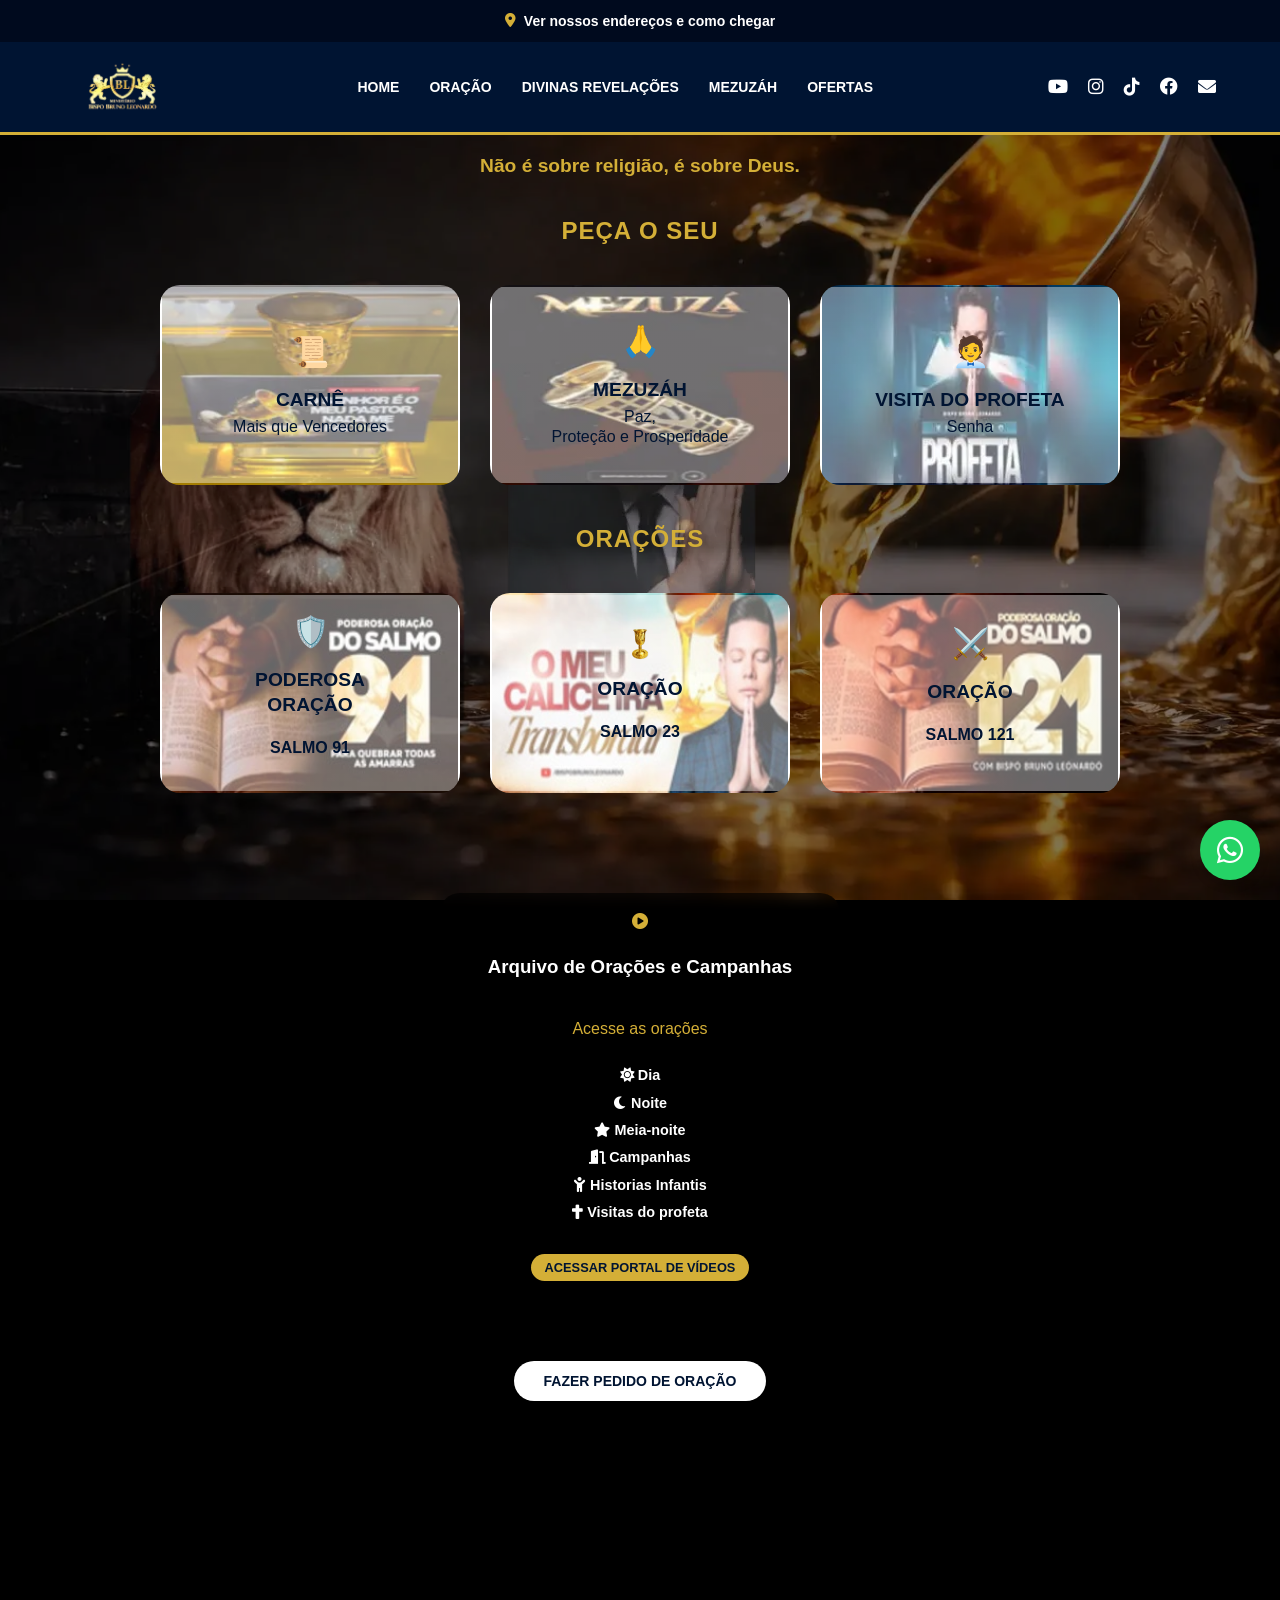
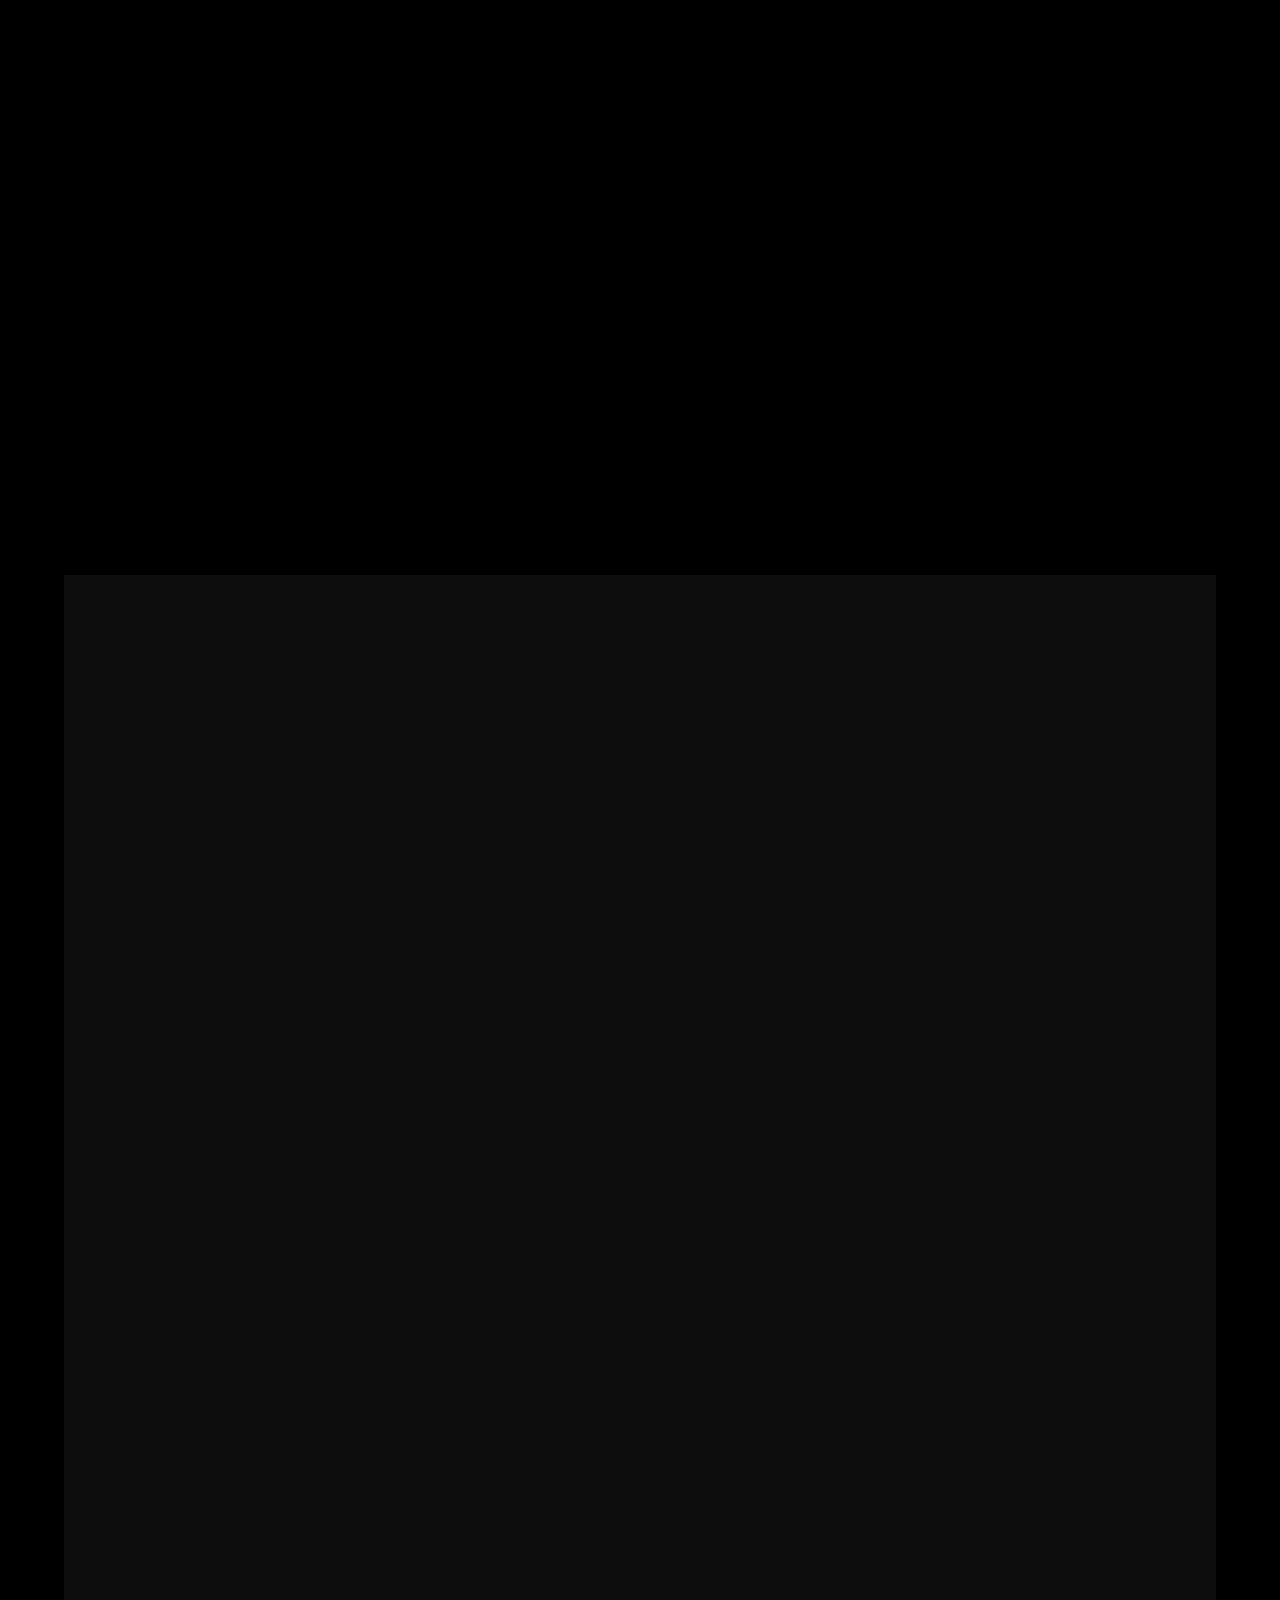
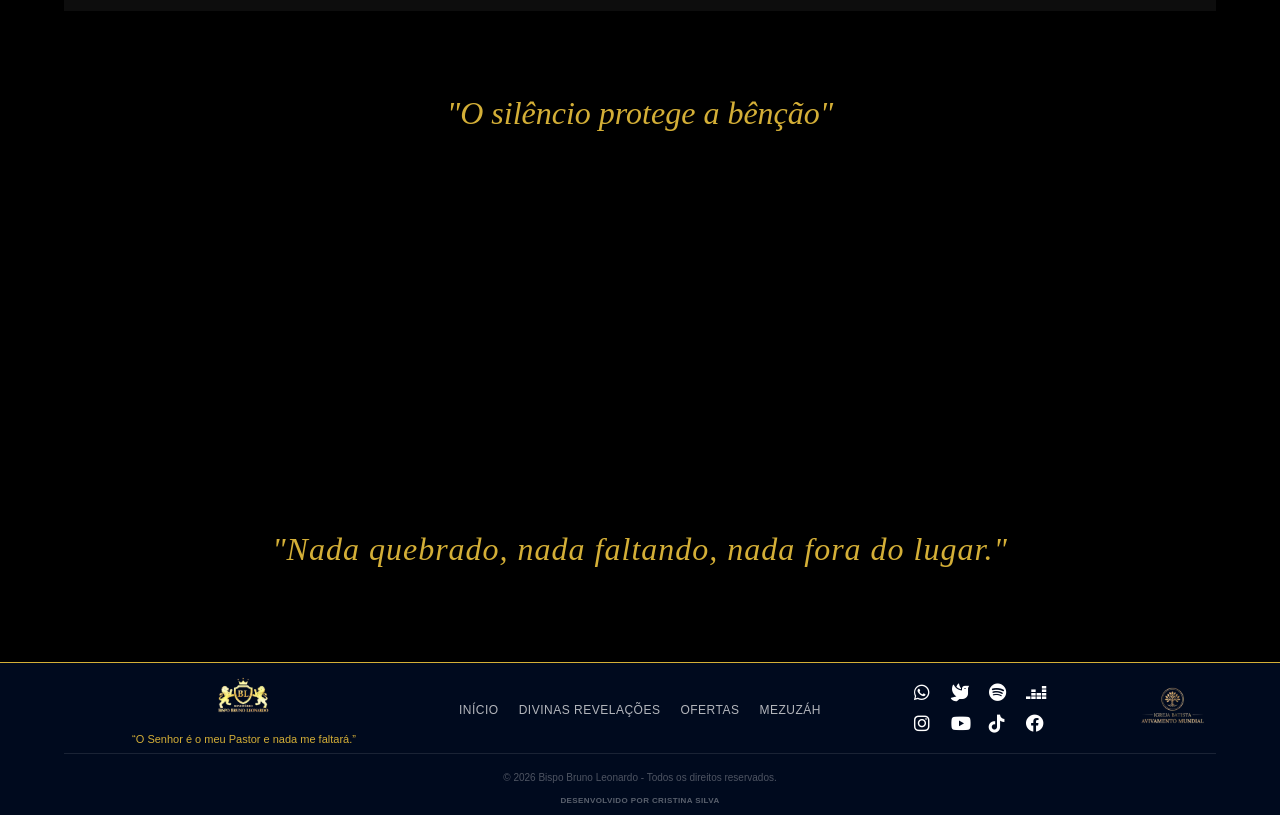
==== commit f94a9881: "Update print statement from 'Hello' to 'Goodbye'" ====
--- a/index.html
+++ b/index.html
@@ -238,7 +238,7 @@
                     </button>
 
                     <button class="btn-pix gold" data-chave="71999279594">
-                        <i class="fas fa-mobile-alt"></i> Copiar Celular (Mercado Pago)
+                        <i class="fas fa-mobile-alt"></i> Copiar Celular (Bradesco)
                     </button>
 
 
@@ -354,4 +354,4 @@
     </script>
 </body>
 
-</html>+</html>
--- a/assets/css/videos.css
+++ b/assets/css/videos.css
@@ -112,6 +112,7 @@
 
 .card-video-iluminados,
 .card-video-efata,
+.card-video-efata2,
 .card-video-oculto,
 .card-video-daniel {
     /* Medidas e Comportamento idênticos ao .card-recurso do style.css */
@@ -141,6 +142,7 @@
 
 .card-video-iluminados p,
 .card-video-efata p,
+.card-video-efata2 p,
 .card-video-oculto p,
 .card-video-daniel p {
     /* 1. Ativa o modelo de caixa necessário */
@@ -175,6 +177,9 @@
 .card-video-efata h3,
 .card-video-efata p,
 .card-video-efata i,
+.card-video-efata2 h3,
+.card-video-efata2 p,
+.card-video-efata2 i,
 .card-video-oculto h3,
 .card-video-oculto p,
 .card-video-oculto i,
@@ -188,6 +193,7 @@
 /* --- ESTADO HOVER (IGUAL AO STYLE.CSS) --- */
 .card-video-iluminados:active,
 .card-video-efata:active,
+.card-video-efata2:active,
 .card-video-oculto:active,
 .card-video-daniel:active {
     transform: scale(0.97);
@@ -200,6 +206,8 @@
 .card-video-iluminados:hover p,
 .card-video-efata:hover h3,
 .card-video-efata:hover p,
+.card-video-efata2:hover h3,
+.card-video-efata2:hover p,
 .card-video-oculto:hover h3,
 .card-video-oculto:hover p,
 .card-video-daniel:hover h3,
@@ -218,6 +226,11 @@
         url('../img/backgrounds/fundo-efata.webp') !important;
 }
 
+.card-video-efata2 {
+    background-image: linear-gradient(rgba(255, 255, 255, 0.4), rgba(255, 255, 255, 0.4)),
+        url('../img/backgrounds/fundo-efata2.webp') !important;
+}
+
 .card-video-oculto {
     background-image: linear-gradient(rgba(255, 255, 255, 0.4), rgba(255, 255, 255, 0.4)),
         url('../img/backgrounds/fundo-oculto.webp') !important;
@@ -239,6 +252,11 @@
         url('../img/backgrounds/fundo-efata.webp') !important;
 }
 
+.card-video-efata2:hover {
+    background-image: linear-gradient(rgba(0, 20, 50, 0.8), rgba(0, 20, 50, 0.8)),
+        url('../img/backgrounds/fundo-efata2.webp') !important;
+}
+
 .card-video-oculto:hover {
     background-image: linear-gradient(rgba(0, 20, 50, 0.8), rgba(0, 20, 50, 0.8)),
         url('../img/backgrounds/fundo-oculto.webp') !important;
@@ -254,6 +272,7 @@
 /* 1. Efeito de Zoom (Aumenta o ícone levemente) */
 .card-video-iluminados:hover i,
 .card-video-efata:hover i,
+.card-video-efata2:hover i,
 .card-video-oculto:hover i,
 .card-video-daniel:hover i {
     transform: scale(1.2) rotate(5deg);
@@ -275,6 +294,11 @@
     filter: drop-shadow(0 0 8px var(--dourado));
 }
 
+.card-video-efata2:hover i {
+    color: var(--dourado) !important;
+    filter: drop-shadow(0 0 8px var(--dourado));
+}
+
 .card-video-oculto:hover i {
     color: #fff !important;
     /* Exemplo: ícone fica branco ao passar o mouse */
@@ -292,6 +316,7 @@
 /* Garante que o ícone tenha uma transição suave ao sair o mouse também */
 .card-video-iluminados i,
 .card-video-efata i,
+.card-video-efata2 i,
 .card-video-oculto i,
 .card-video-daniel i {
     transition: transform 0.3s ease, color 0.3s ease, filter 0.3s ease;
@@ -529,6 +554,7 @@
 
     .card-video-iluminados:hover,
     .card-video-efata:hover,
+    .card-video-efata2:hover,
     .card-video-oculto:hover,
     .card-video-daniel:hover {
         transform: translateY(-12px) scale(1.02);
@@ -540,6 +566,8 @@
     .card-video-iluminados:hover p,
     .card-video-efata:hover h3,
     .card-video-efata:hover p,
+    .card-video-efata2:hover h3,
+    .card-video-efata2:hover p,
     .card-video-oculto:hover h3,
     .card-video-oculto:hover p,
     .card-video-daniel:hover h3,
@@ -628,6 +656,7 @@
 
     .card-video-iluminados,
     .card-video-efata,
+    .card-video-efata2,
     .card-video-oculto,
     .card-video-daniel {
         height: auto !important;
@@ -643,6 +672,7 @@
     /* Título e Texto no modo "em pé" */
     .card-video-iluminados h3,
     .card-video-efata h3,
+    .card-video-efata2 h3,
     .card-video-oculto h3,
     .card-video-daniel h3 {
         display: -webkit-box !important;
@@ -657,6 +687,7 @@
 
     .card-video-iluminados p,
     .card-video-efata p,
+    .card-video-efata2 p,
     .card-video-oculto p,
     .card-video-daniel p {
         display: -webkit-box !important;
@@ -702,6 +733,7 @@
 
     .card-video-iluminados,
     .card-video-efata,
+    .card-video-efata2,
     .card-video-oculto,
     .card-video-daniel {
         height: auto !important;
@@ -719,6 +751,7 @@
     /* Título e Texto no modo "em pé" */
     .card-video-iluminados h3,
     .card-video-efata h3,
+    .card-video-efata2 h3,
     .card-video-oculto h3,
     .card-video-daniel h3 {
         display: block !important;
@@ -736,6 +769,7 @@
 
     .card-video-iluminados p,
     .card-video-efata p,
+    .card-video-efata2 p,
     .card-video-oculto p,
     .card-video-daniel p {
         display: block !important;
@@ -753,6 +787,7 @@
 
     .card-video-iluminados i,
     .card-video-efata i,
+    .card-video-efata2 i,
     .card-video-oculto i,
     .card-video-daniel i {
         font-size: 1.5rem !important;
@@ -848,6 +883,7 @@
 
     .card-video-iluminados,
     .card-video-efata,
+    .card-video-efata2,
     .card-video-oculto,
     .card-video-daniel {
         max-width: 320px;
@@ -857,6 +893,7 @@
 
     .card-video-iluminados h3,
     .card-video-efata h3,
+    .card-video-efata2 h3,
     .card-video-oculto h3,
     .card-video-daniel h3 {
         -webkit-line-clamp: 2 !important;
@@ -970,6 +1007,7 @@
 
     .card-video-iluminados,
     .card-video-efata,
+    .card-video-efata2,
     .card-video-oculto,
     .card-video-daniel {
         justify-content: space-between;
@@ -978,6 +1016,7 @@
 
     .card-video-iluminados .btn-acessar,
     .card-video-efata .btn-acessar,
+    .card-video-efata2 .btn-acessar,
     .card-video-oculto .btn-acessar,
     .card-video-daniel .btn-acessar {
         margin-top: auto;
@@ -986,6 +1025,7 @@
     /* título */
     .card-video-iluminados h3,
     .card-video-efata h3,
+    .card-video-efata2 h3,
     .card-video-oculto h3,
     .card-video-daniel h3 {
         font-size: 0.9rem;
@@ -995,6 +1035,7 @@
     /* textos */
     .card-video-iluminados p,
     .card-video-efata p,
+    .card-video-efata2 p,
     .card-video-oculto p,
     .card-video-daniel p {
         font-size: 0.6rem;
@@ -1193,4 +1234,4 @@
     cursor: not-allowed !important;
     box-shadow: none !important;
     transform: none !important;
-}+}
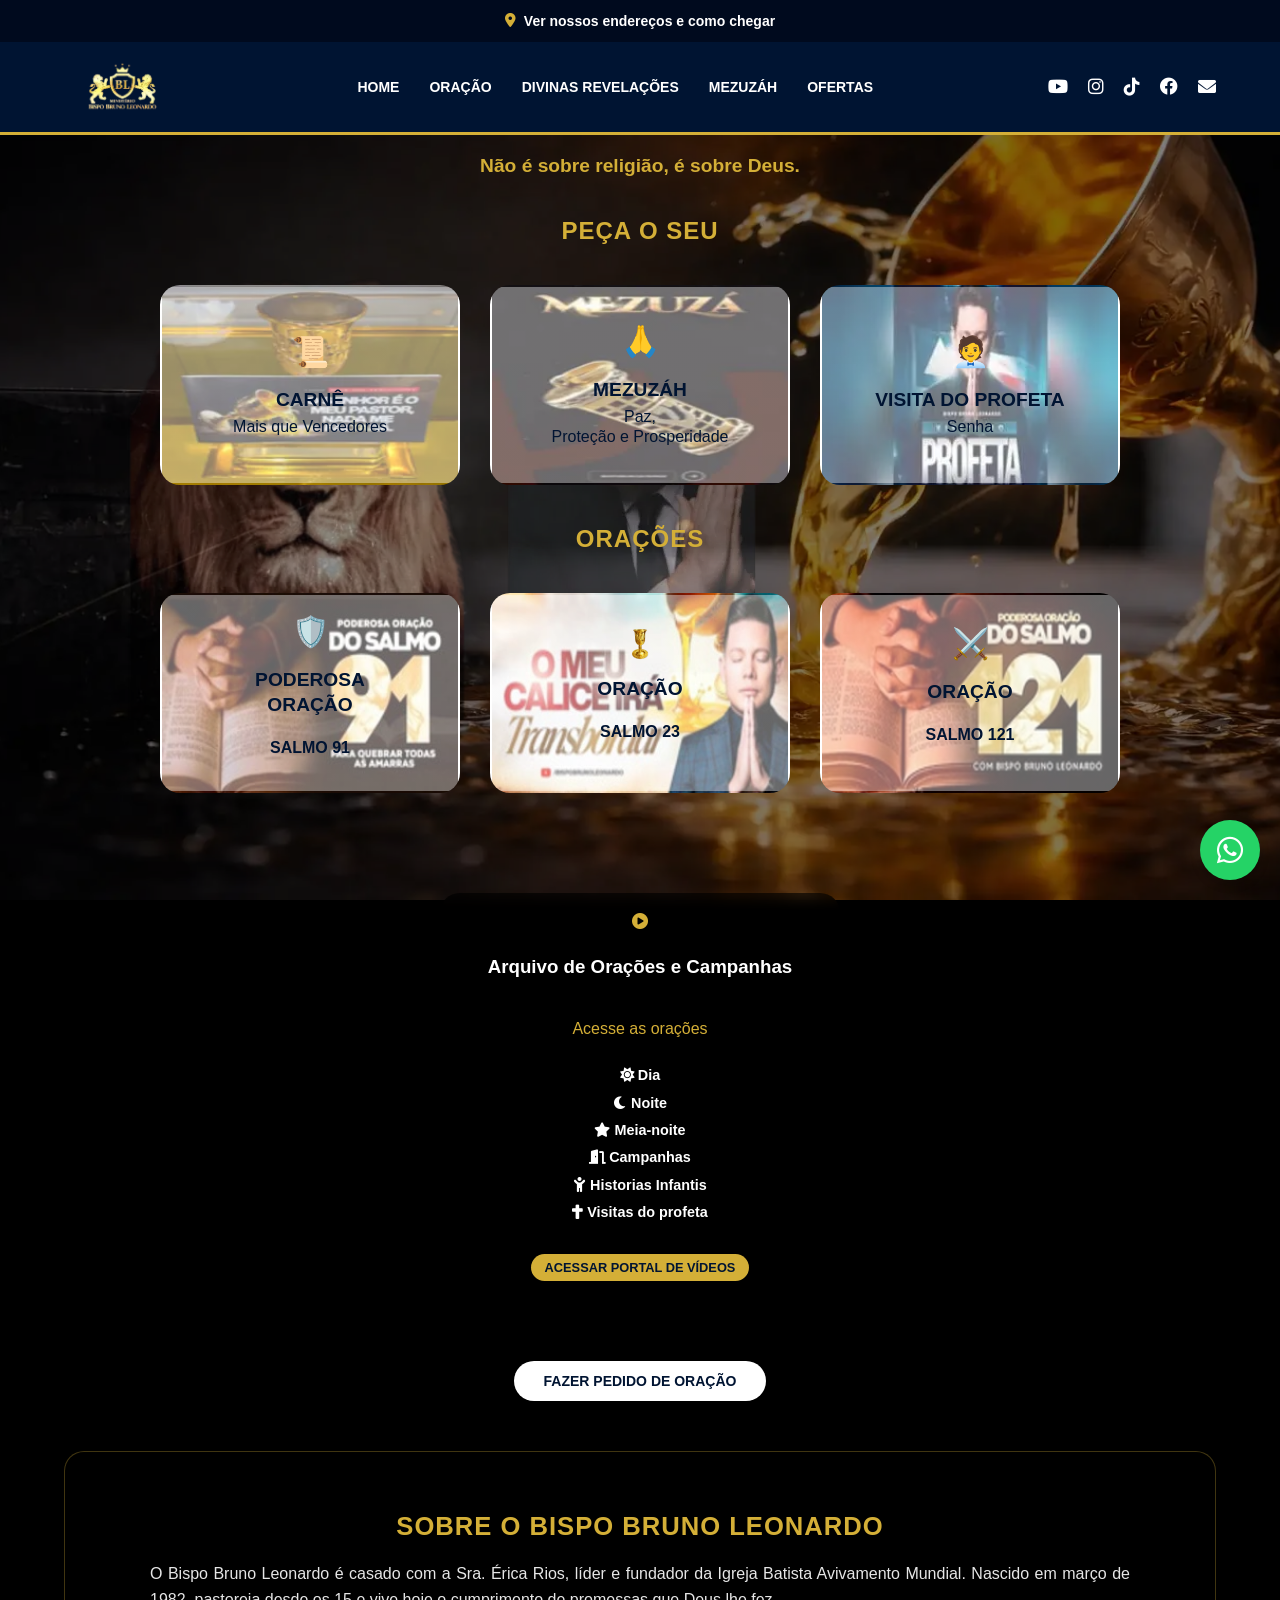
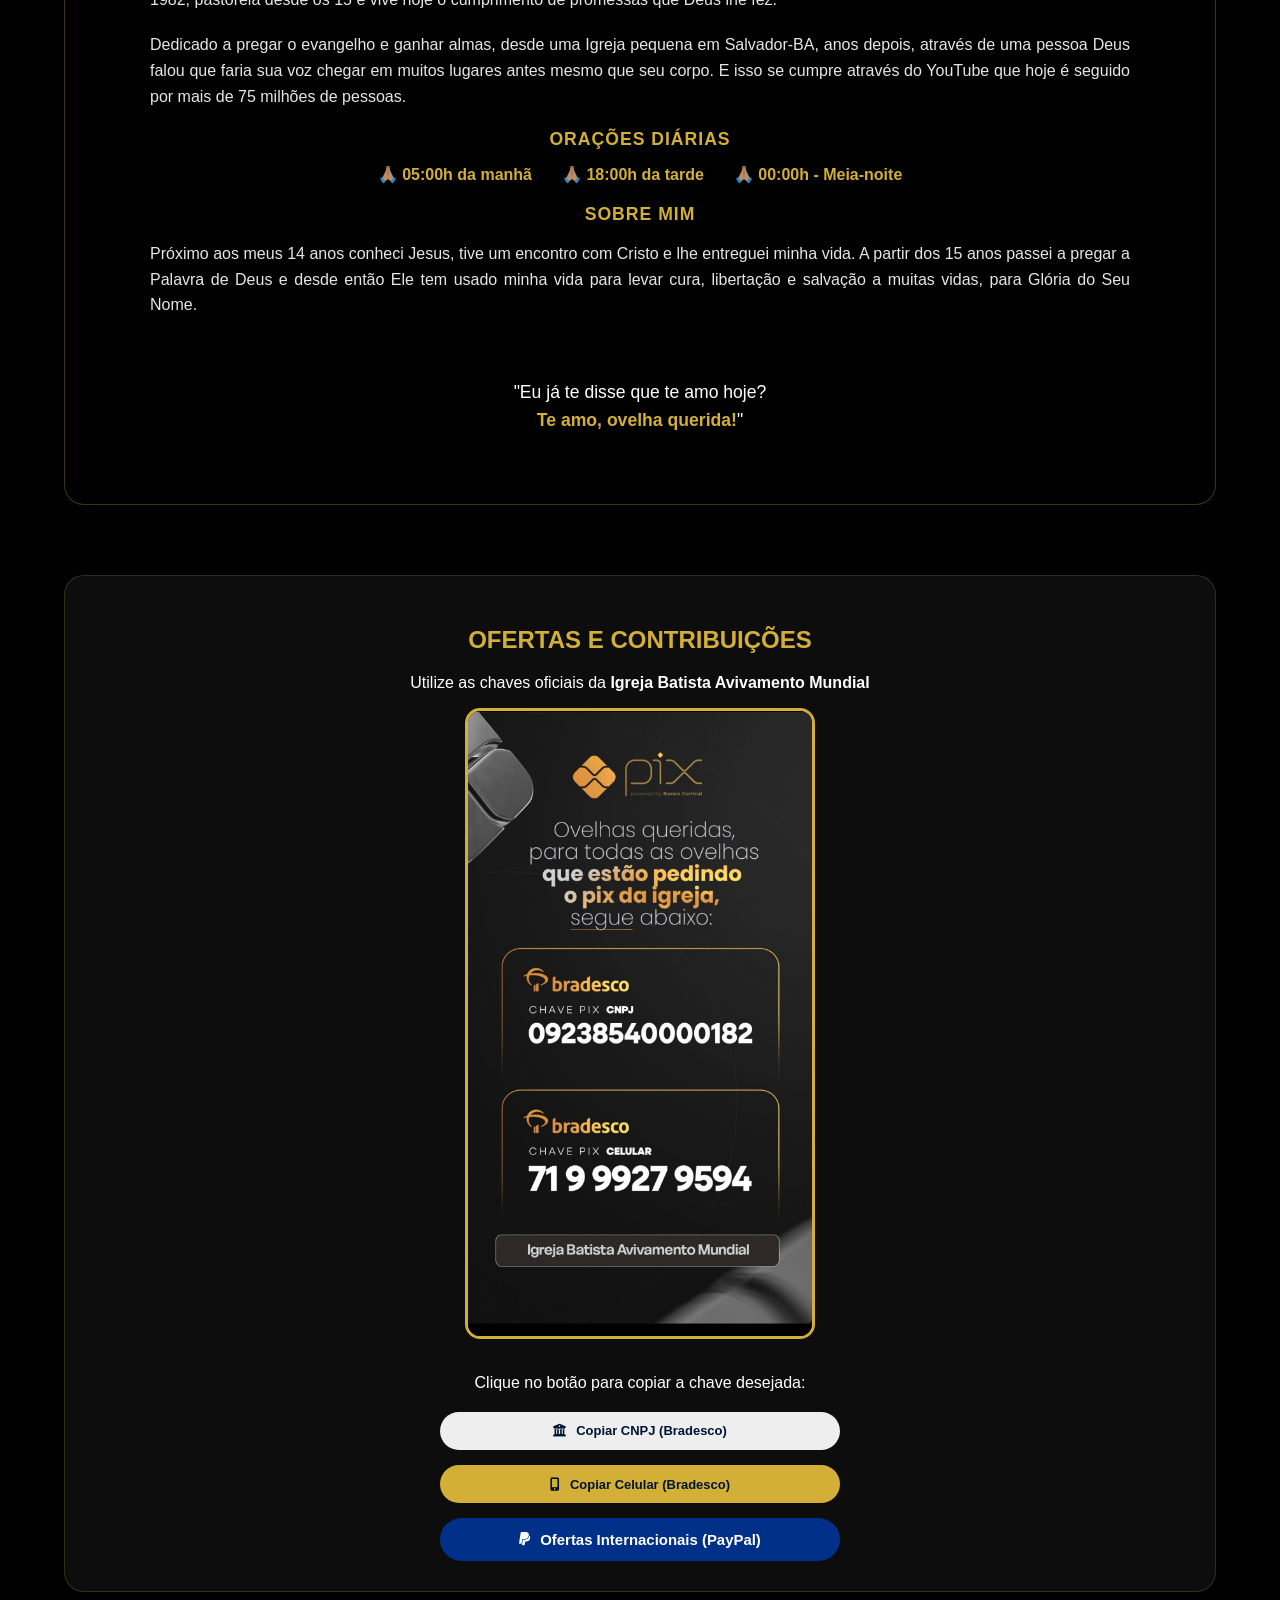
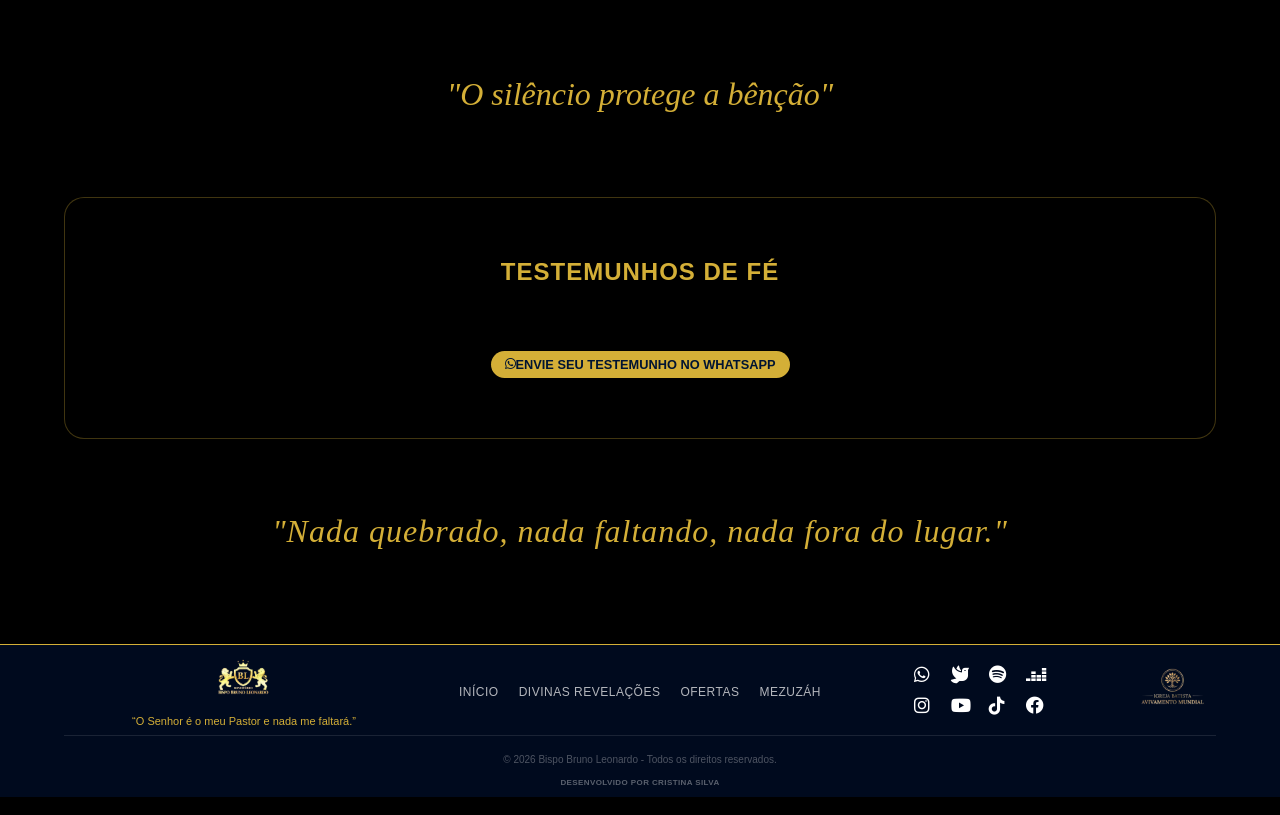
==== commit a6804938: "Update index.html" ====
--- a/index.html
+++ b/index.html
@@ -191,7 +191,7 @@
                     em Salvador-BA, anos depois, através de uma pessoa Deus falou que faria
                     sua voz chegar em muitos lugares antes mesmo que seu corpo.
                     E isso se cumpre através do YouTube que hoje é seguido por mais de
-                    70 milhões de pessoas. </p>
+                    75 milhões de pessoas. </p>
 
                 <h3 class="subtitulo-secao">Orações Diárias</h3>
 
--- a/assets/css/videos.css
+++ b/assets/css/videos.css
@@ -98,7 +98,7 @@
 
 /* ================= EFEITO PROFISSIONAL SWIPER ================= */
 
-.rotinasSwiper {
+.rotinasSwiper  {
     width: 100%;
     overflow: hidden;
     position: relative;
@@ -109,6 +109,16 @@
     justify-content: center;
 }
 
+.efataSwiper  {
+    width: 100%;
+    overflow: hidden;
+    position: relative;
+}
+
+.efataSwiper .swiper-slide {
+    display: flex;
+    justify-content: center;
+}
 
 .card-video-iluminados,
 .card-video-efata,
